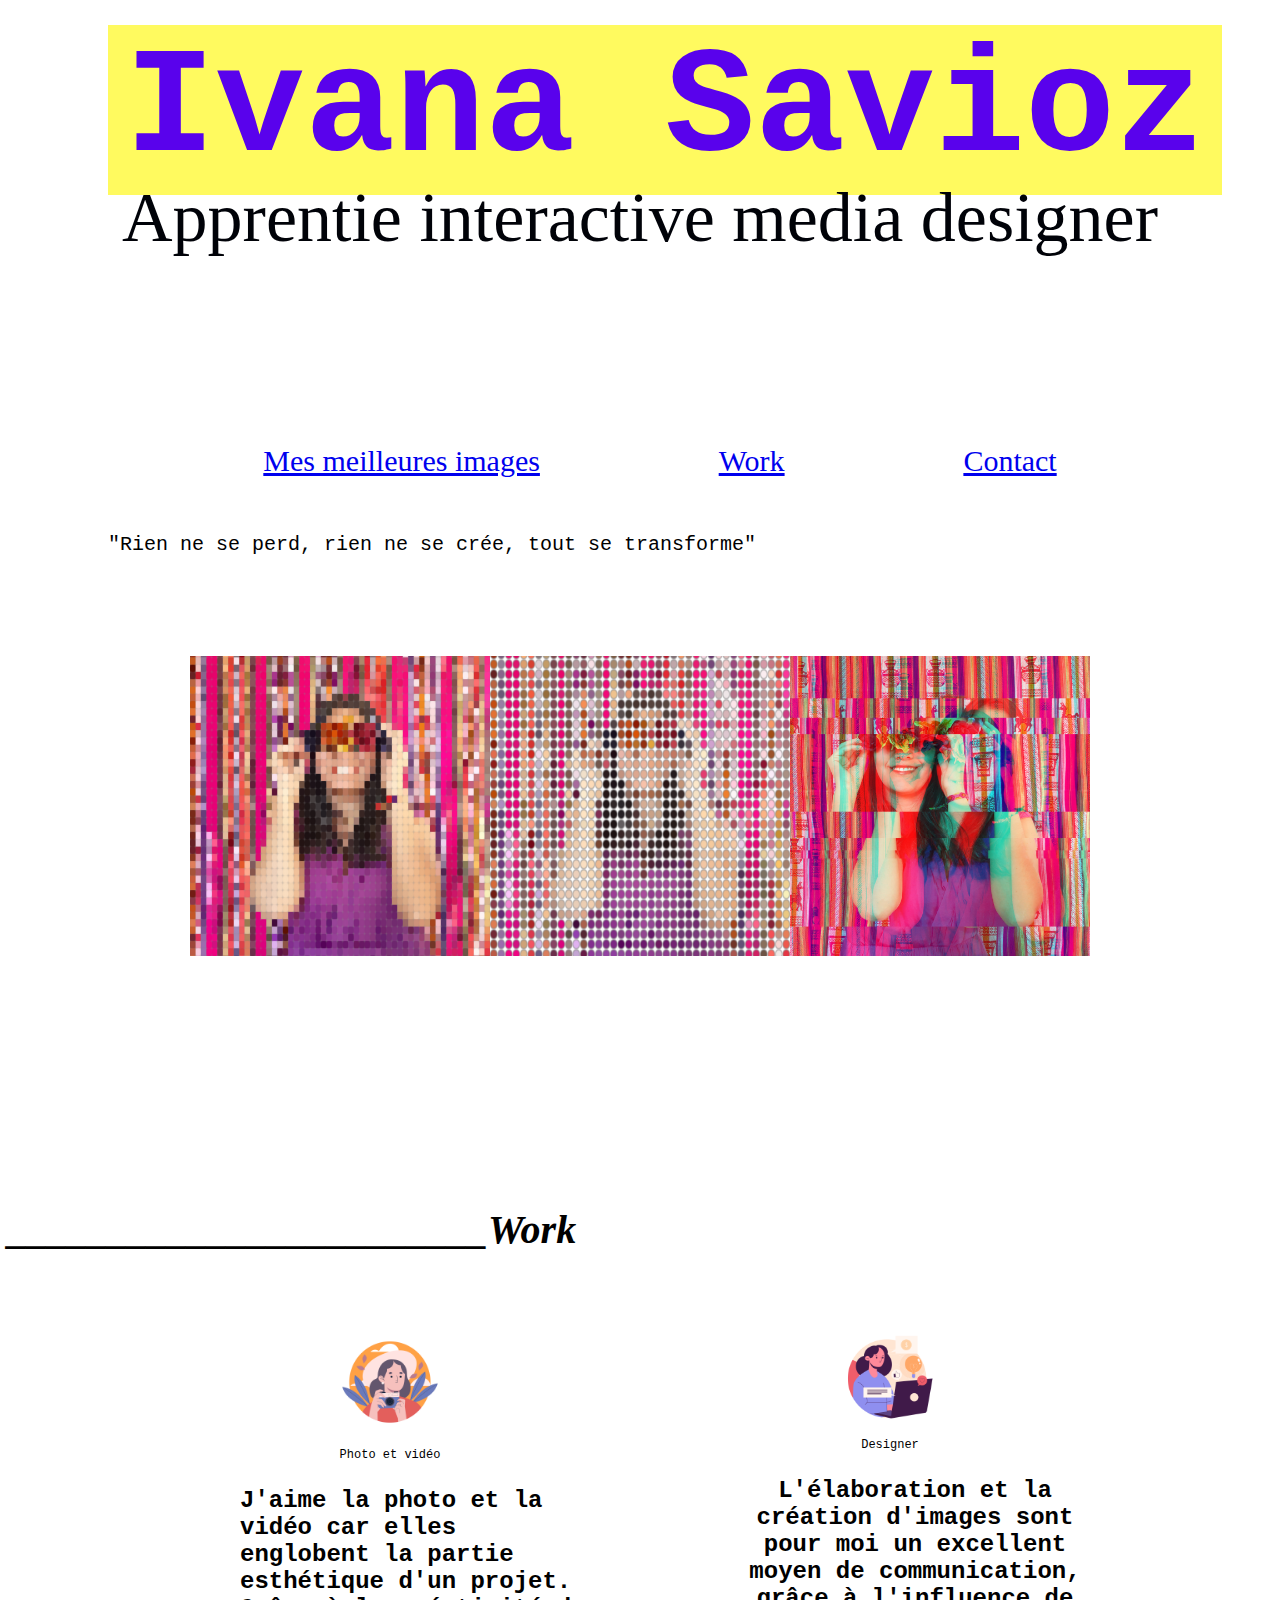
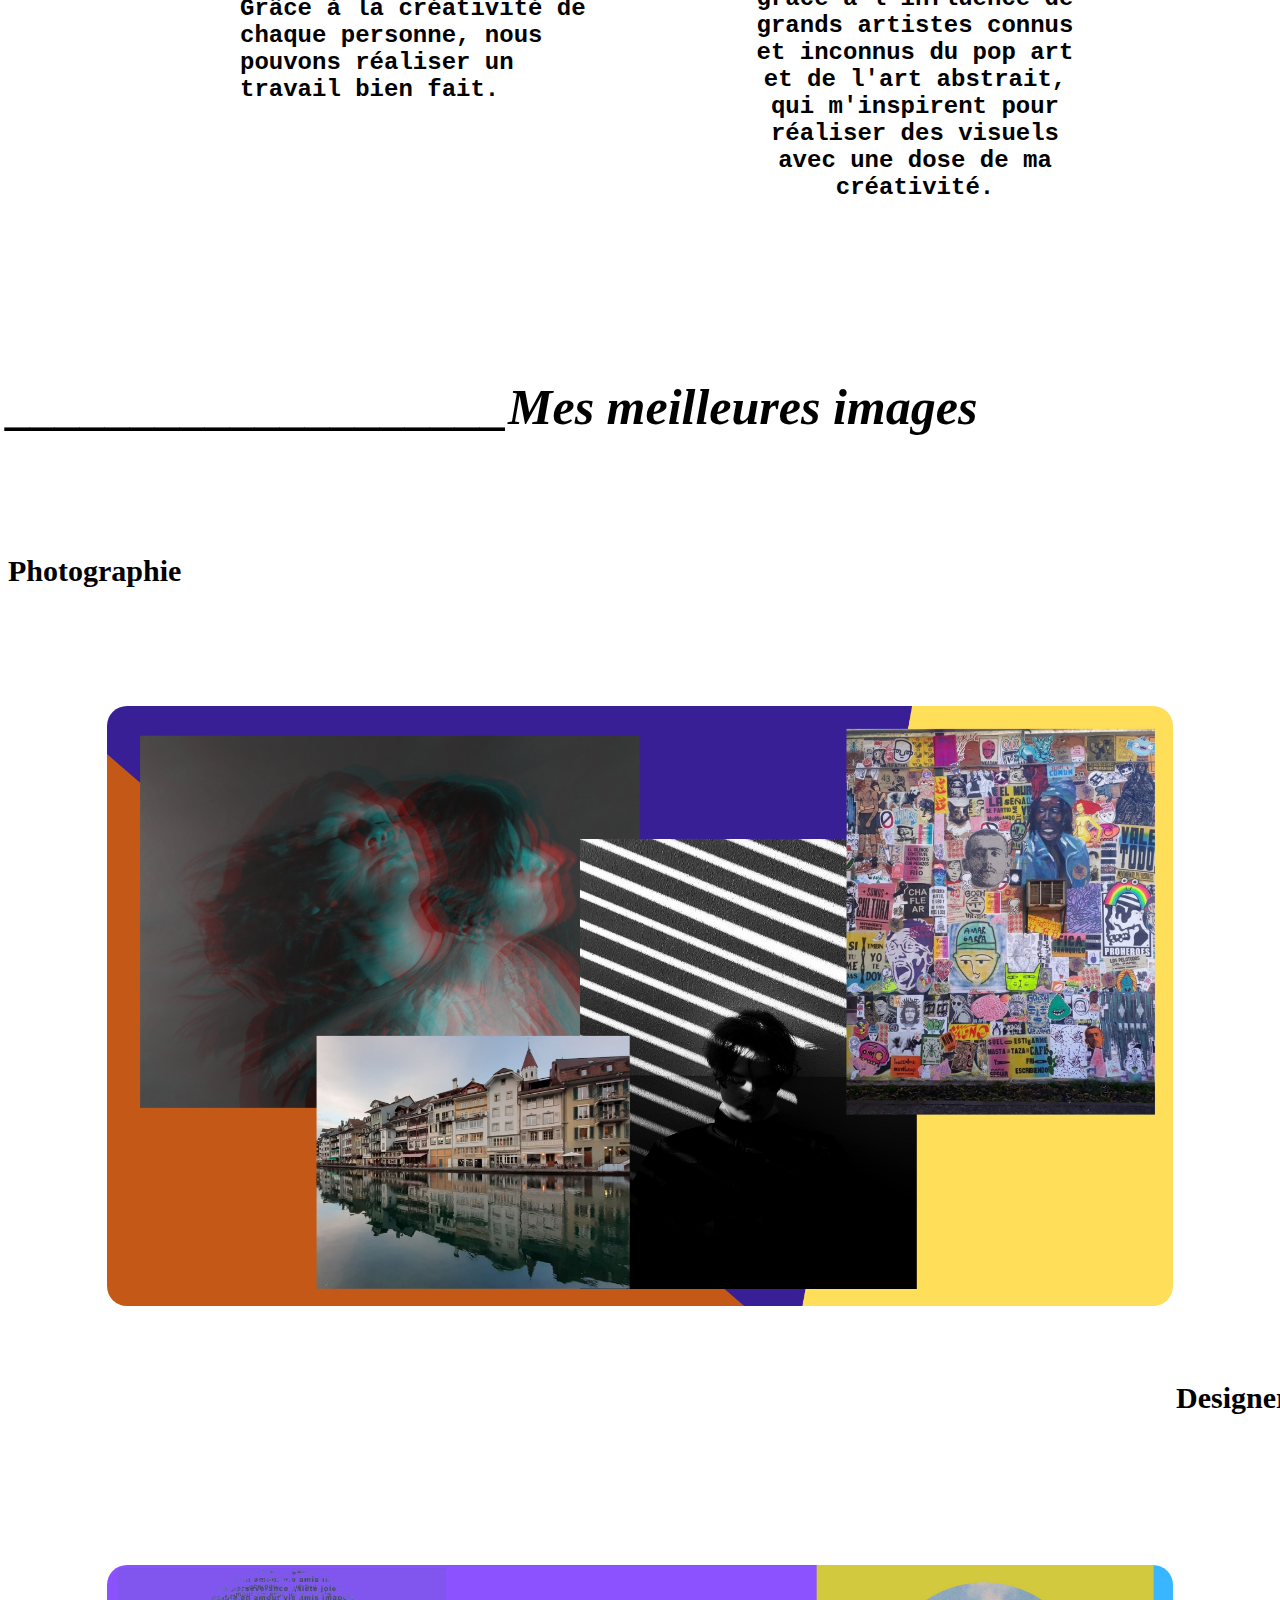
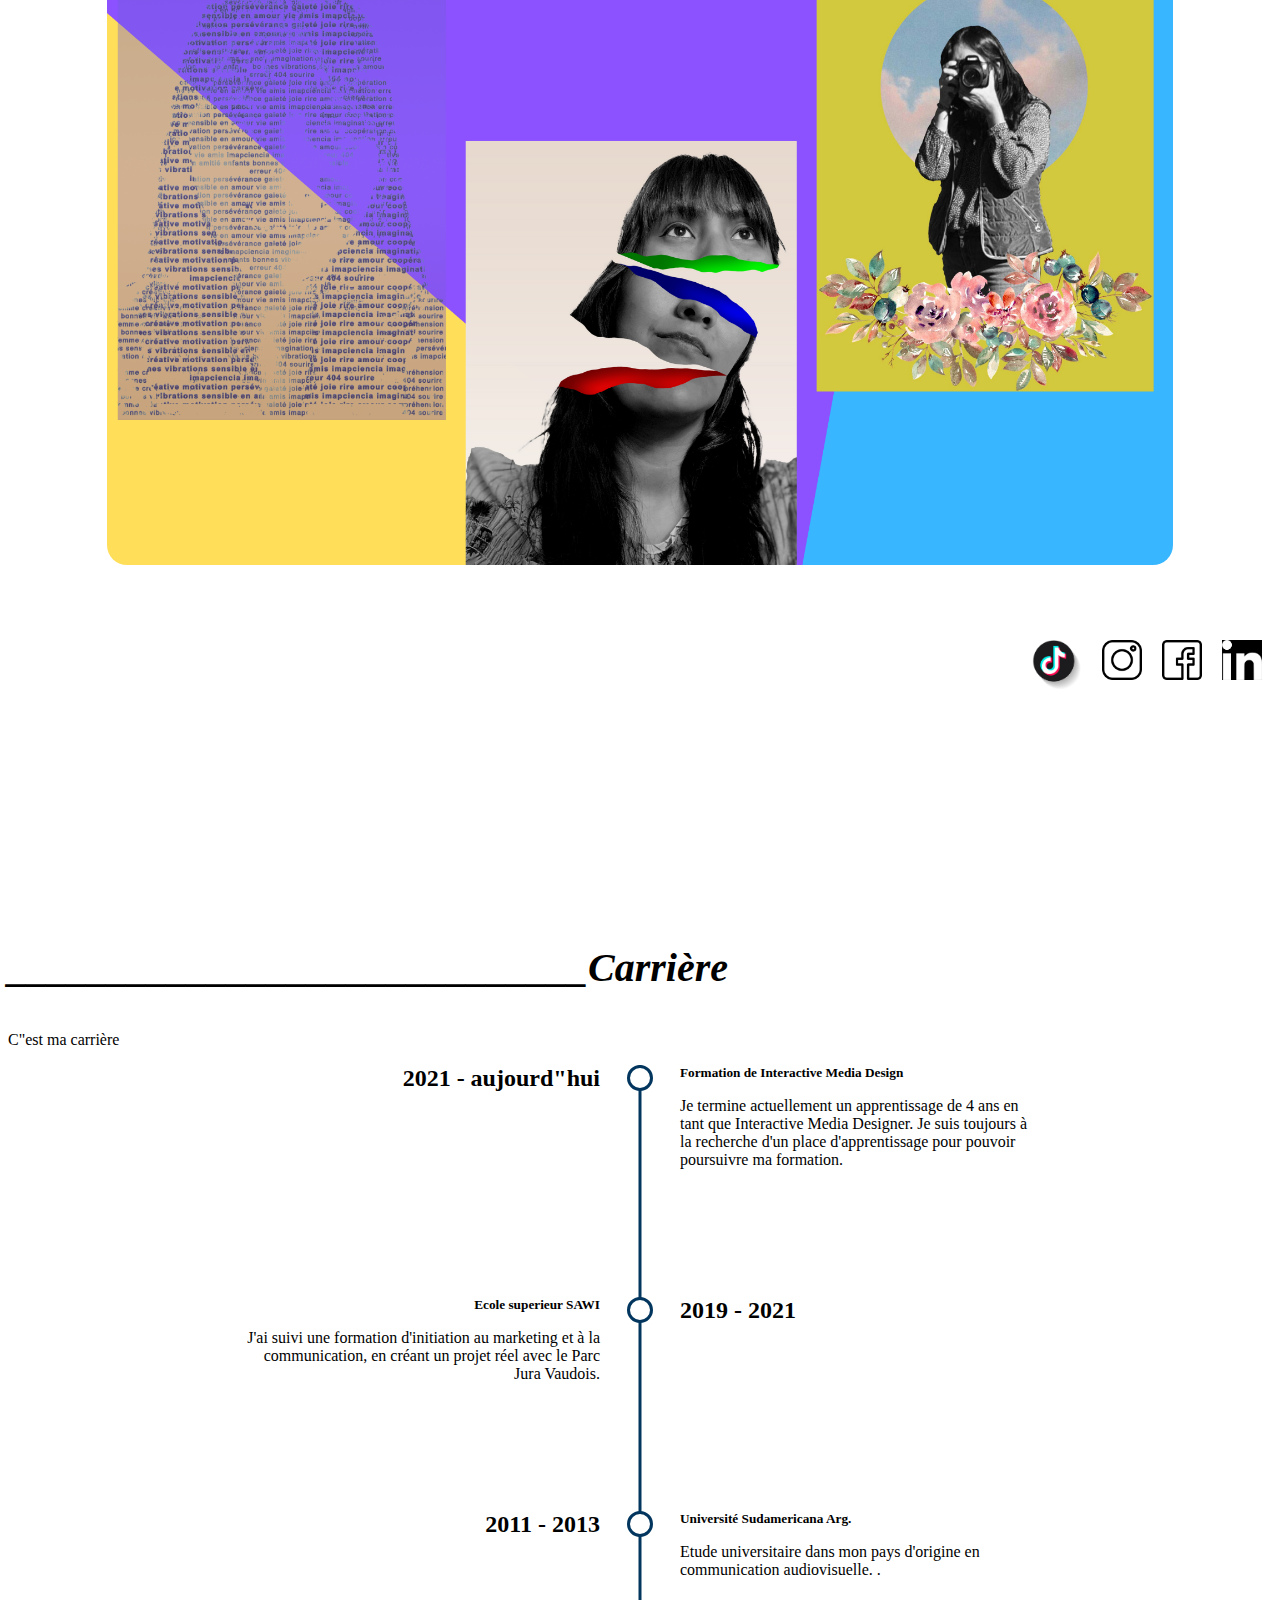
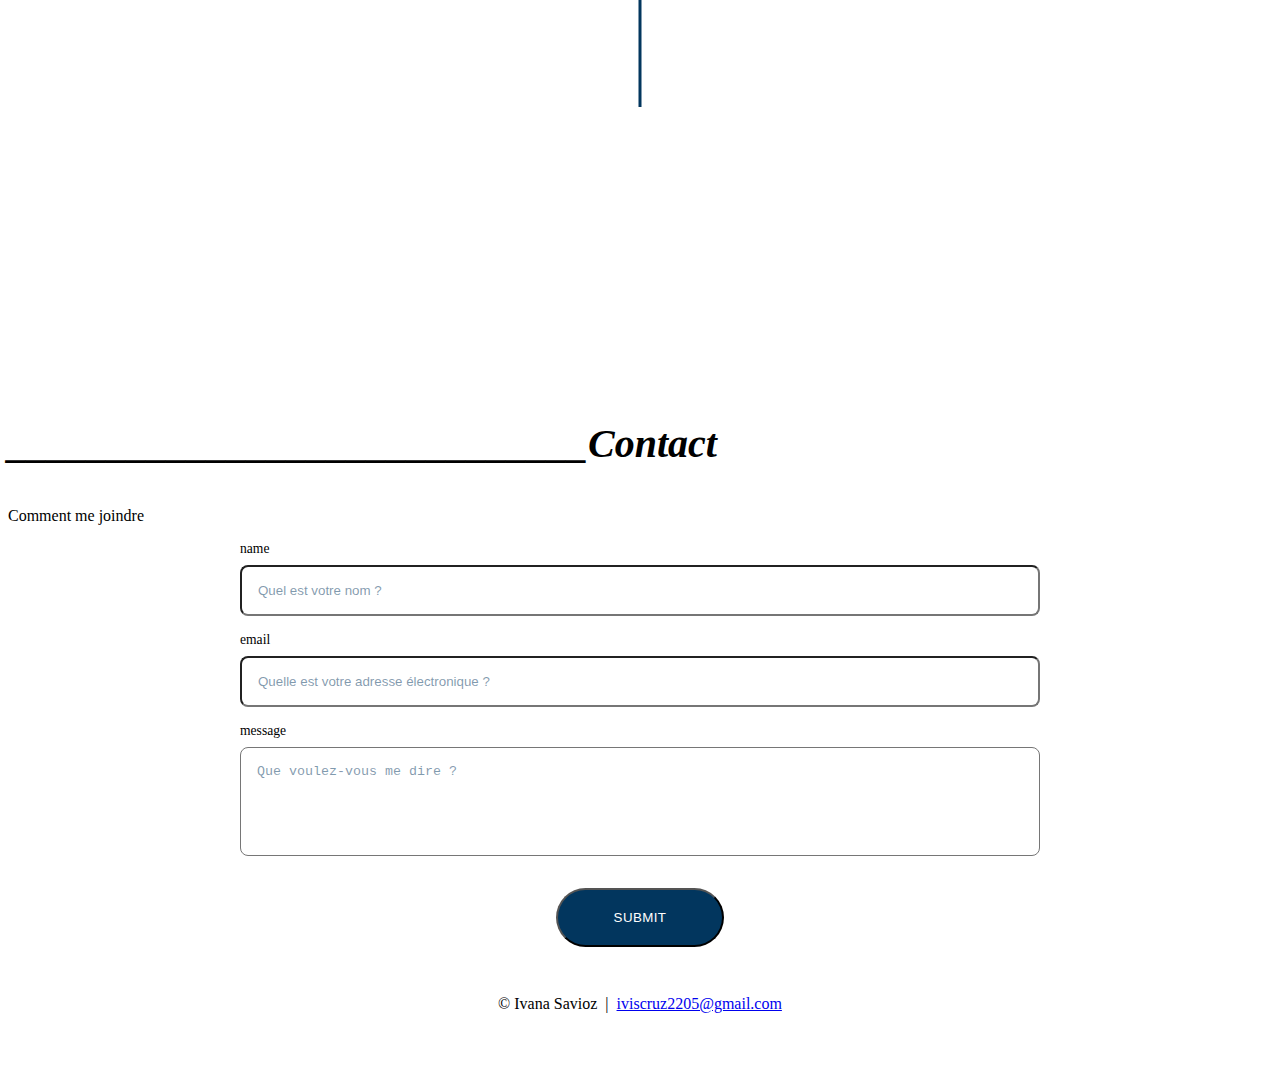
==== index.html @ 719e4dca "Modifications de ma page" ====
<!doctype html>
<html lang="fr">
  <!-- Zone de tête du document - visible uniquement par les navigateurs et les moteurs de recherche. Elle contient les métadonnées -->
  <head>
    <!-- Méta paramètres -->
    <meta charset="utf-8">
    <meta name="language" content="fr">
    <meta name="viewport" content="width=device-width, initial-scale=1.0">
    <!-- Meta détails -->
    <title>Ivana Savioz</title>
    <meta name="description" content="Portfolio Ivana Savioz">
    <!-- Fichiers CSS -->
    <link rel="stylesheet" type="text/css" href="css/style.css">
  </head>
  <!-- Zone du body du document - visible par les utilisateurs, elle contient tout ce qui est affiché sur votre page web -->
   
  
<body>
  <header>
   <div class="about_text">
     <h1 class="hola">Ivana Savioz</h1>
     <h2 class="name">Apprentie interactive media designer</h2>
   </div>

   <nav>
    <ul>
      <li><a class="Aproposde" href="#best_image">Mes meilleures images</a></li>
      <li><a class="work" href="#work">Work</a></li>
      <li><a class="contact" href="#contact">Contact</a></li>
    </ul>
      <p class="phrase">"Rien ne se perd, rien ne se crée, tout se transforme"</p>
    </nav>
    <!-- Zone d'en-tête pour la navigation, le logo, etc. -->
  </header>

  <main>
    <div class="about_image">
      <img src="img/pixel.png" alt="Ivana Savioz" height="300">
      <img src="img/puntos.png" alt="Ivana Savioz" height="300">
      <img src="img/tv.png" alt="Ivana Savioz" height="300">
    </div>
    <section id="work">
    <div class="mywork">
      <h3>________________________Work</h3>
    </div>

    <div class="Work_group">
      <div class="work_text">
      <img src="img/touristique.png" alt="Ivana Savioz" height="100">
      <p>Photo et vidéo</p>
      <h1 class="description">J'aime la photo et la vidéo car elles englobent
        la partie esthétique d'un projet. Grâce à la créativité de chaque
        personne, nous pouvons réaliser un travail bien fait.
      </h1>
    </div>

    <div class="work_text">
    <img src="img/surveillance.png" alt="Ivana Savioz" height="90">
    <p>Designer</p>
    <h1 class="des2">L'élaboration et la création d'images sont pour moi un excellent moyen de communication,
      grâce à l'influence de grands artistes connus et inconnus
      du pop art et de l'art abstrait, qui m'inspirent pour
      réaliser des visuels avec une dose de ma créativité.
    </h1>
  </div>
  </div>

    </section>
     <section id="best_image">
      <h3 class="work_label">____________________Mes meilleures images</h3>
      <h4 >Photographie</h4>

       <div class="pho">
        <img class="rounded" src="img/phph.png" alt="Ivana Savioz" height="600">
      </div>
    <h5 class="des">Designer</h5>
     <div class="pho">
    <img  class="rounded" src="img/mydesign.png" alt="Ivana Savioz" height="600">
     </div>
      </section>
      <!-- Zone principale pour toutes les sections -->
      <section id="about">
        <div class="about_content">
          <div class="about_social">
            <a href="https://www.tiktok.com/@madame.apprentie">
              <img src="img/logo_tiktok.png" alt="tiktok"  height="50">
            </a>
            <a href="https://www.instagram.com/madame.apprentie">
              <img src="img/insta.png" alt="instagram" height="40">
            </a>
            <a href="https://www.facebook.com/ivana.cruz.182/">
              <img src="img/faceboock.png" height="40" alt="face">
            </a>
            <a href="https://www.linkedin.com/in/ivana-cruz-savioz/">
              <img src="img/tiktok_logo.png" height="40" alt="face">
            </a>
          </div>
        </div>
      </section>

<section id="career">
        <div class="section_title">
          <h3>_____________________________Carrière</h3>
          <p class="section_subtitle">C"est ma carrière</p>
        </div>
        <div class="career_group">
          <div class="career_item">
            <span class="career_date">2021 - aujourd"hui</span>
            <div class="career_timeline"></div>
            <div class="career_text">
              <h5>Formation de Interactive Media Design</h5>
              <p>Je termine actuellement un apprentissage de 4 ans en tant que Interactive Media Designer. Je suis toujours à la recherche d'un place d'apprentissage pour pouvoir poursuivre ma formation.</p>
            </div>
          </div>
          <div class="career_item">
            <span class="career_date">2019 - 2021</span>
            <div class="career_timeline"></div>
            <div class="career_text">
              <h5>Ecole superieur SAWI</h5>
              <p> J'ai suivi une formation d'initiation au marketing et à la communication,
                en créant un projet réel avec le Parc Jura Vaudois.</p>
            </div>
          </div>
          <div class="career_item">
            <span class="career_date">2011 - 2013</span>
            <div class="career_timeline"></div>
            <div class="career_text">
              <h5>Université Sudamericana Arg.</h5>
              <p> Etude universitaire dans mon pays d'origine
                en communication audiovisuelle. .</p>
            </div>
          </div>
        </div>
      </section>

    <section id="contact">
        <div class="block_with_background">
          <div class="section_title">
            <h3>_____________________________Contact</h3>
            <p class="section_subtitle">Comment me joindre</p>
          </div>
          <form class="form" action="monscript.php" role="form" method="post">
            <label for="name">name</label>
            <input type="text" class="form_input" id="name" name="name" placeholder="Quel est votre nom ?" required>

            <label for="email">email</label>
            <input type="email" class="form_input" id="email" name="_replyto" placeholder="Quelle est votre adresse électronique ?" required>

            <label for="message">message</label>
            <textarea class="form_input" rows="5" id="message" name="message" placeholder="Que voulez-vous me dire ? " required></textarea>

            <input type="hidden" name="_subject" id="email-subject" value="Nouvelle demande via portfolio">
            <button class="form_submit" value="submit" type="submit">Submit</button>
          </form>
        </div>
      </section>

      </main>
    <footer>
      &copy; Ivana Savioz &nbsp;|&nbsp; <a href="iviscruz2205@gmail.com">iviscruz2205@gmail.com</a>
    </footer>
      <!-- Zone de pied de page pour le plan du site, l'adresse postale, etc. -->
  </body>
</html>
---- css/style.css ----
body {
  background-color: #ffffff;
}

h1{
  margin: 25px 50px 75px 100px;
}

.hola{
  font-family: monospace;
  text-align: center;
  background-color: #fffa5f;
  color:rgb(89, 2, 236);
  font-weight: bold;
  font-size: 150px;
  margin-bottom: 0;
}

.name{
  color:#000208;
  font-weight: lighter;
  text-align: center;
  font-size: 70px;
  margin-bottom: 172px;
  margin-top: -17px
}

h3{
  display: flex;
  font-style: oblique;
  font-size: 40px;
  margin-top: 250px;
}

h4{
 display:flex;
 font-size: 30px;
 margin-top: 95px;
 margin-block: 118px;
}

ul{
  display: flex;
  justify-content: center;
  margin: 40px;
  gap: 150px;
  font-size: larger;
  font-size: 30px;
  color: #000208;

}

.phrase{
  display: flex;
  color: #000000;
  font-family: 'Merriweather', serif;
  font-family: 'Raleway', sans-serif;
  font-family: 'Source Code Pro', monospace;
  font-size:20px;
  margin: 40px 100px 320px;
  margin-bottom: 100px;
}

.mot {
  color: rgb(89, 2, 236);
  font-weight:lighter;
  font-size: 70px;
}
 
li {
  display:  flex;
  border: 0.0rem solid beige;
  padding: 0.9rem;
  flex-direction: row-reverse;
  align-items: row-reverse;
}

.about_image{
  display: flex;
  justify-content: center;
  margin: 50px 100px 75px 100px;
  margin-top: 04px;
}

.about_social{
  display: flex;
  justify-content: flex-end;
  margin:10px;
  gap: 10px;
  gap: 10px 20px; /* row-gap column gap */
  row-gap: 10px;
  column-gap: 20px;
}

.Work_group{
  display:  flex;
  text-align:center;
  margin-top: 79px;
}

.Work_group{
  display: flex;
  justify-content: center;
  font-family: Anton-Regular;
  color: Black;
  font-weight: lighter;
  font-size: 12px;
  font-family: 'Merriweather', serif;
  font-family: 'Source Code Pro', monospace;
  margin-bottom: 200px;
}

.work_label{
  display: flex;
  display: contents;
  font-size: 50px;
  margin-bottom: -98px;
}

.description{
  text-align: left;
}

.pho{
  display:flex;
  font-size: 30px;
  display: flex;
  justify-content: center;
  margin: 50px 100px 75px 100px;
  border-radius: 20px;
}

.rounded{
  border-radius: 20px;
}

.des{
  display:flex;
  font-size: 30px;
  margin-inline: 1168px;
}

#contact {
 padding: 7vh 0 0;
}

.form {
  display: flex;
  flex-direction: column;
  max-width: 50rem;
  margin: 0 auto;
  padding: 0 7vw;
}

.form label {
  font-size: 0.85rem;
}

.form_input {
  padding: 1rem;
  margin: 0.5rem 0 1rem 0;
  border-radius: 0.5rem;
  resize: none;
}

.form_input::placeholder {
  color: rgba(2,54,94,0.5);
}

.form_submit {
  align-self: center;
  padding: 1.25rem 3.5rem;
  margin: 1rem 0;
  border-radius: 10rem;
  text-transform: uppercase;
  background: #02365E;
  color: white;
  letter-spacing: 0.025rem;
  cursor: pointer;
}

.work_text{
  width: 500px;
}

#work{
margin-bottom: -98px;
}
h5{
 margin-bottom: 150px;
}
.career_group {
  max-width : 50rem;
  margin: 0 auto;
}

.career_item {
  display:  flex;
  justify-content: center;
}

.career_timeline {
  flex-basis: 10%;
  position: relative;
  text-align: center;
}

.career_timeline:before {
  content: " ";
  display:  block;
  width: 1.25rem;
  height: 1.25rem;
  border: 3px solid #02365E;
  background: white;
  border-radius: 50%;
  margin: 0 auto;
}

.career_timeline:after {
  content: " ";
  position: absolute;
  display:  block;
  top: 0;
  left: 50%;
  transform: translateX(-50%);
  height: 100%;
  width: 3px;
  background: #02365E;
  z-index: -1;
}

.career_date {
  text-align: right;
  flex-basis: 45%;
  font-size: 1.5rem;
  font-weight: bold;
  letter-spacing: normal;
}

.career_text {
  flex-basis: 45%;
  padding-bottom: 7rem;
}

.career_text h5 {
  margin: 0;
}

.career_item:nth-child(even) {
  flex-direction: row-reverse;
  text-align: right;
}

.career_item:nth-child(even) .career_date{
  text-align: left;
}

.career_item:last-child .career_timeline:last-child {
  display: none;
}

footer {
  padding: 2em 0;
  text-align: center;
}
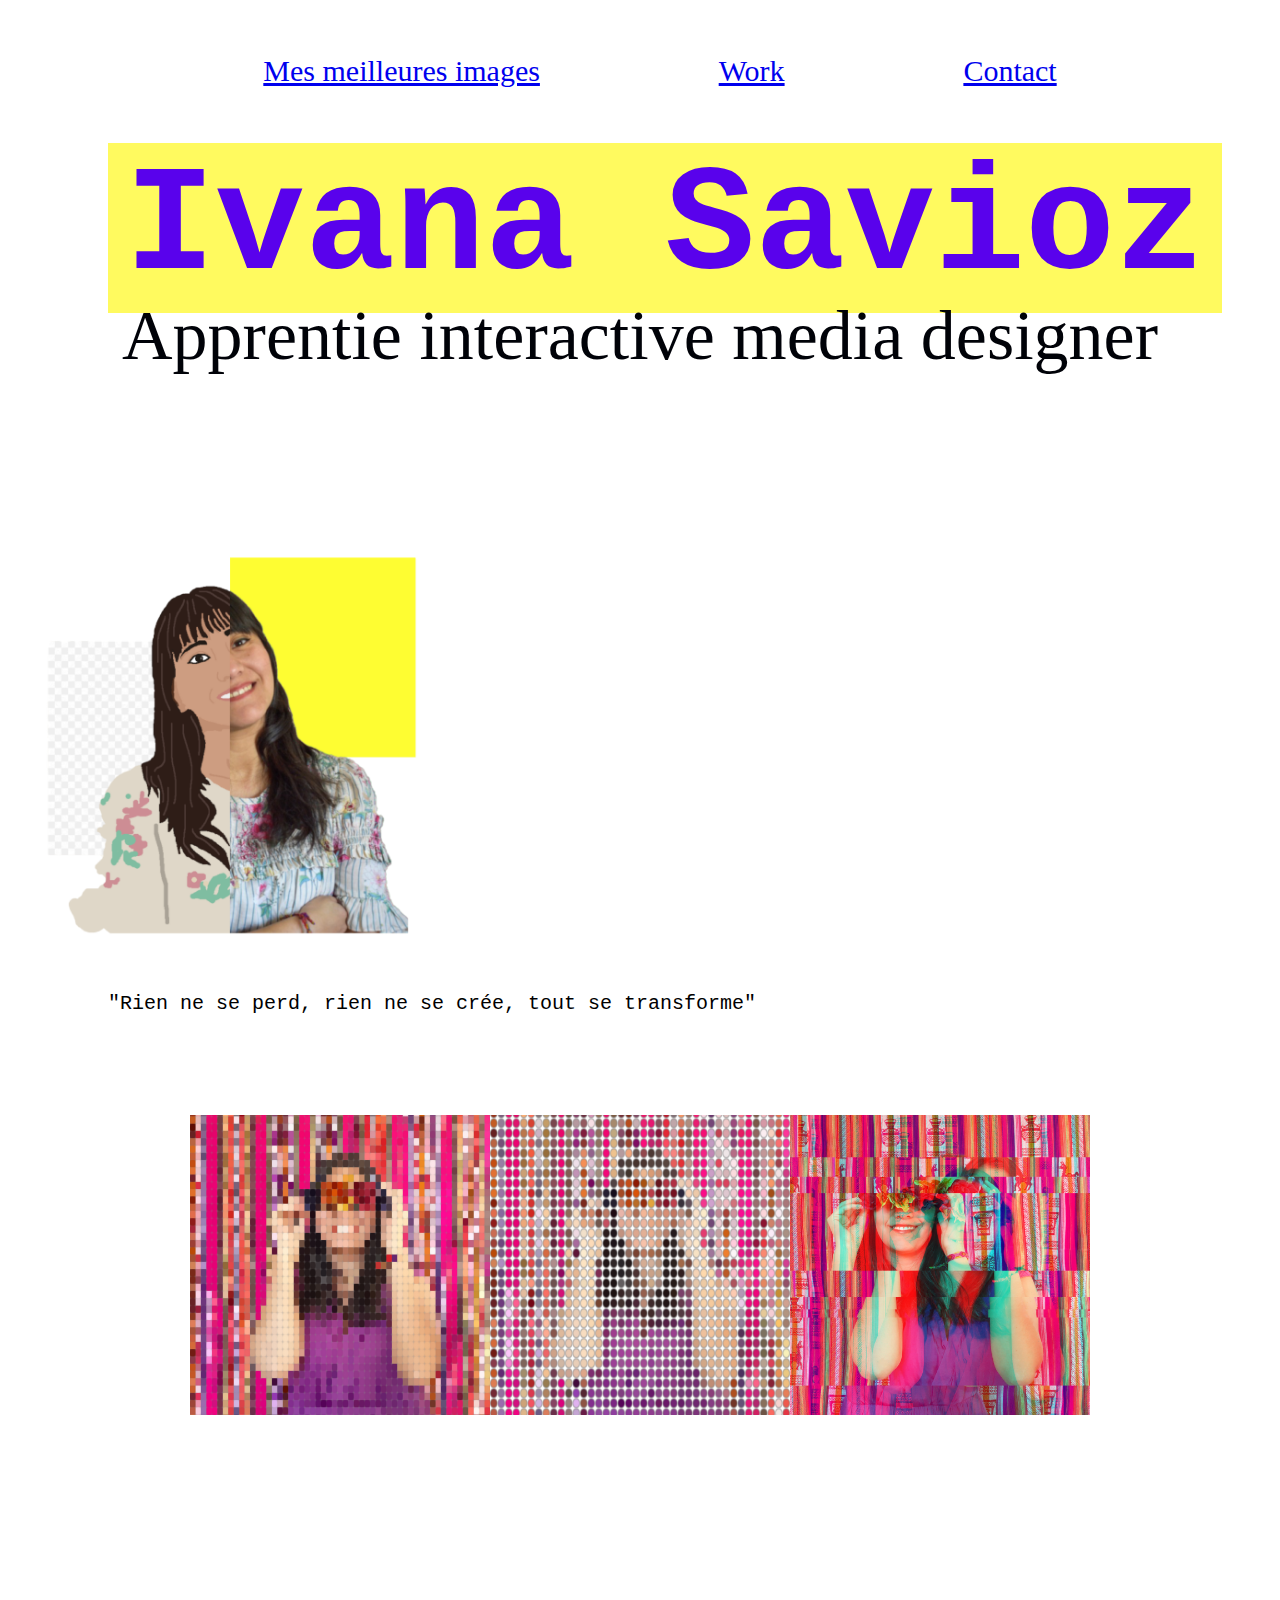
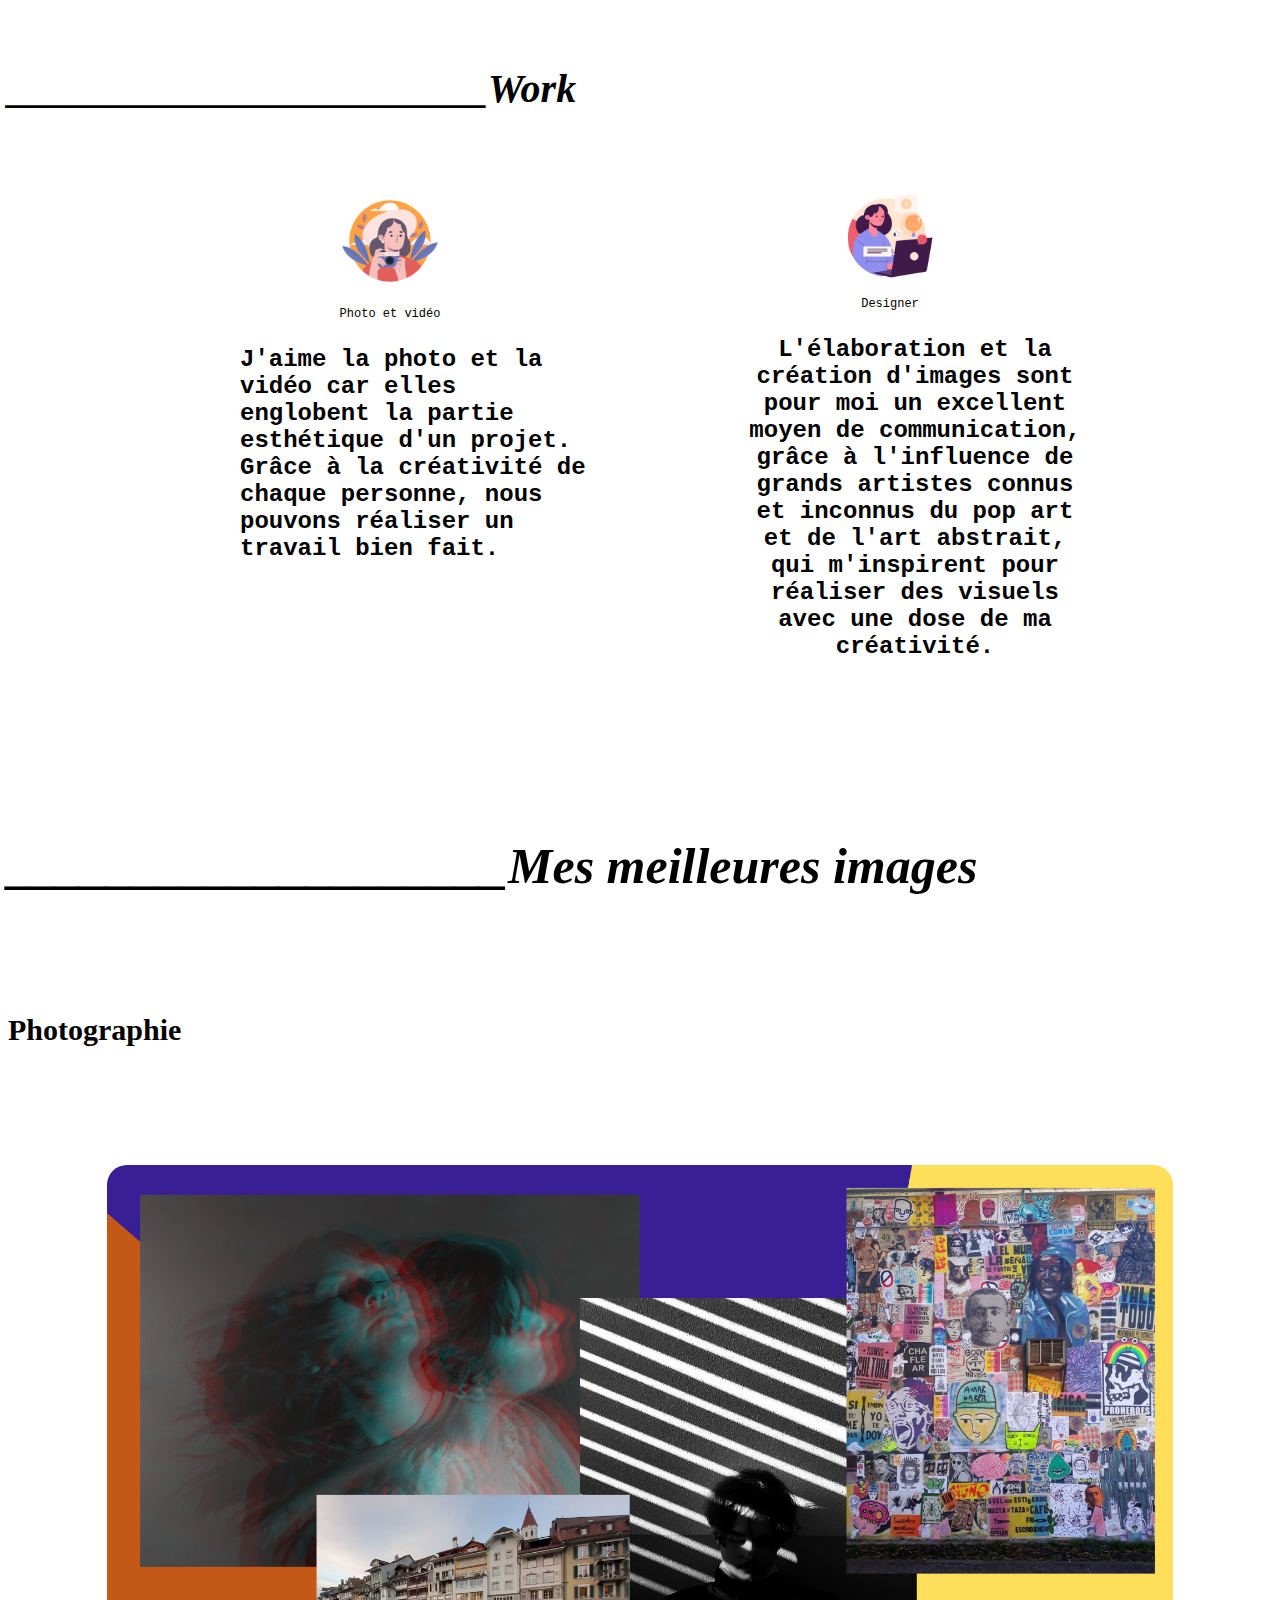
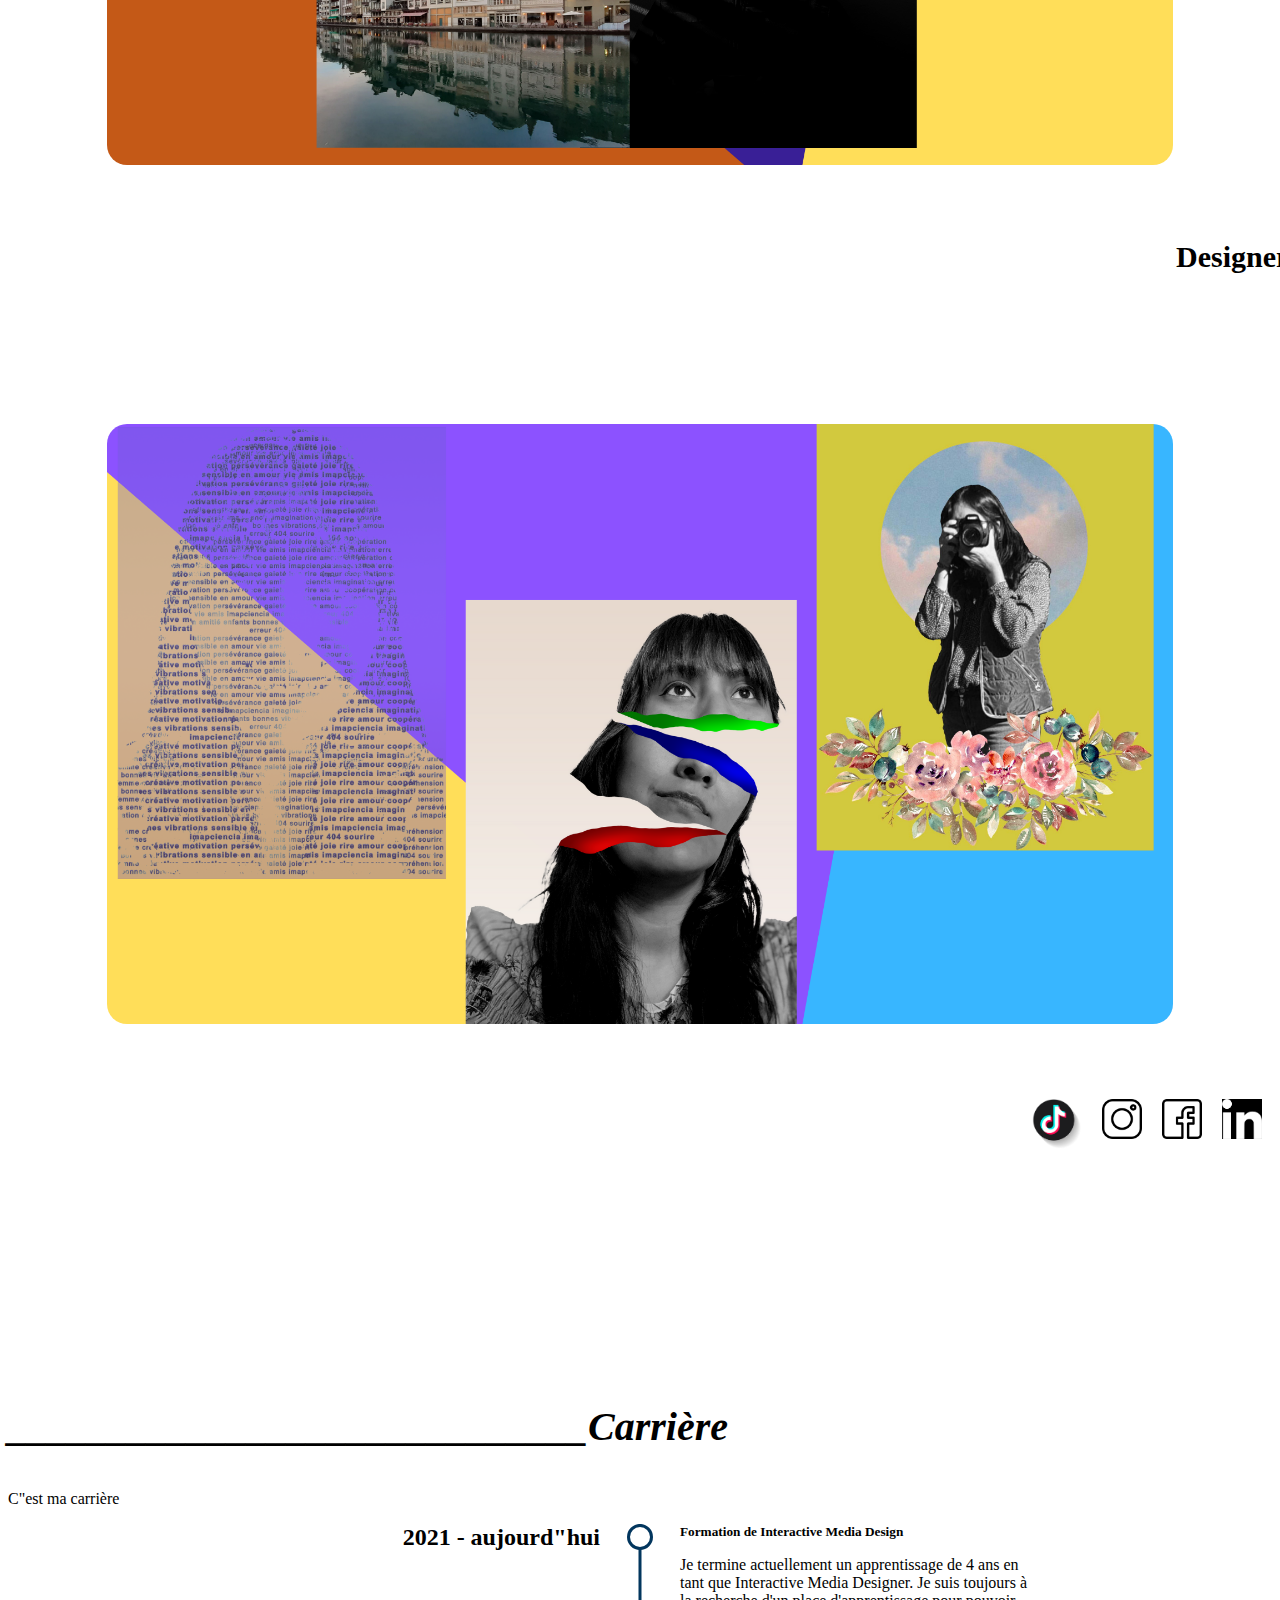
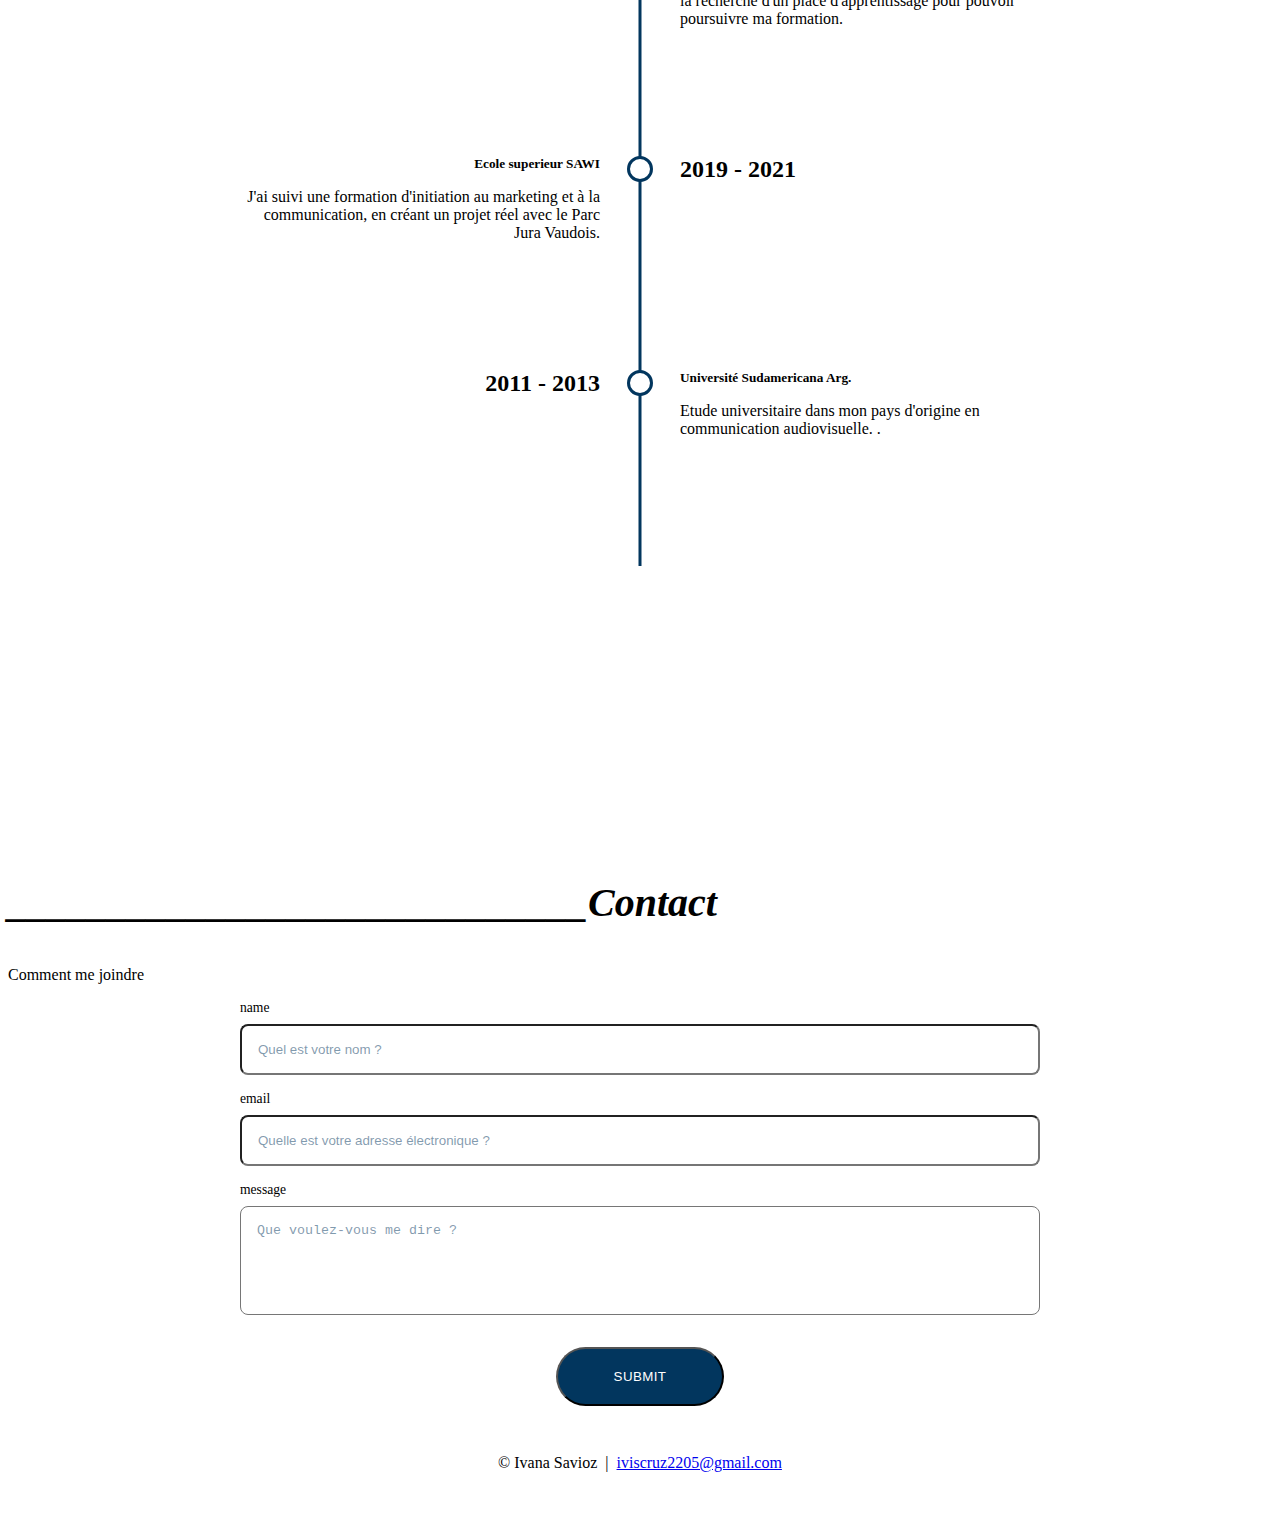
==== commit 3987e964: "Ajout ph" ====
--- a/index.html
+++ b/index.html
@@ -16,22 +16,25 @@
    
   
 <body>
-  <header>
-   <div class="about_text">
-     <h1 class="hola">Ivana Savioz</h1>
-     <h2 class="name">Apprentie interactive media designer</h2>
-   </div>
-
-   <nav>
+ <header>
+  <nav>
     <ul>
       <li><a class="Aproposde" href="#best_image">Mes meilleures images</a></li>
       <li><a class="work" href="#work">Work</a></li>
       <li><a class="contact" href="#contact">Contact</a></li>
     </ul>
+  </nav>
+
+   <div class="about_text">
+     <h1 class="titre">Ivana Savioz</h1>
+     <h2 class="soustitre">Apprentie interactive media designer</h2>
+     <img src="img/ivanaweb.webp" alt="personne" height="400">
+   </div>
+   <nav>
       <p class="phrase">"Rien ne se perd, rien ne se crée, tout se transforme"</p>
-    </nav>
+   </nav>
     <!-- Zone d'en-tête pour la navigation, le logo, etc. -->
-  </header>
+ </header>
 
   <main>
     <div class="about_image">
--- a/css/style.css
+++ b/css/style.css
@@ -6,7 +6,7 @@
   margin: 25px 50px 75px 100px;
 }
 
-.hola{
+.titre{
   font-family: monospace;
   text-align: center;
   background-color: #fffa5f;
@@ -16,7 +16,7 @@
   margin-bottom: 0;
 }
 
-.name{
+.soustitre{
   color:#000208;
   font-weight: lighter;
   text-align: center;
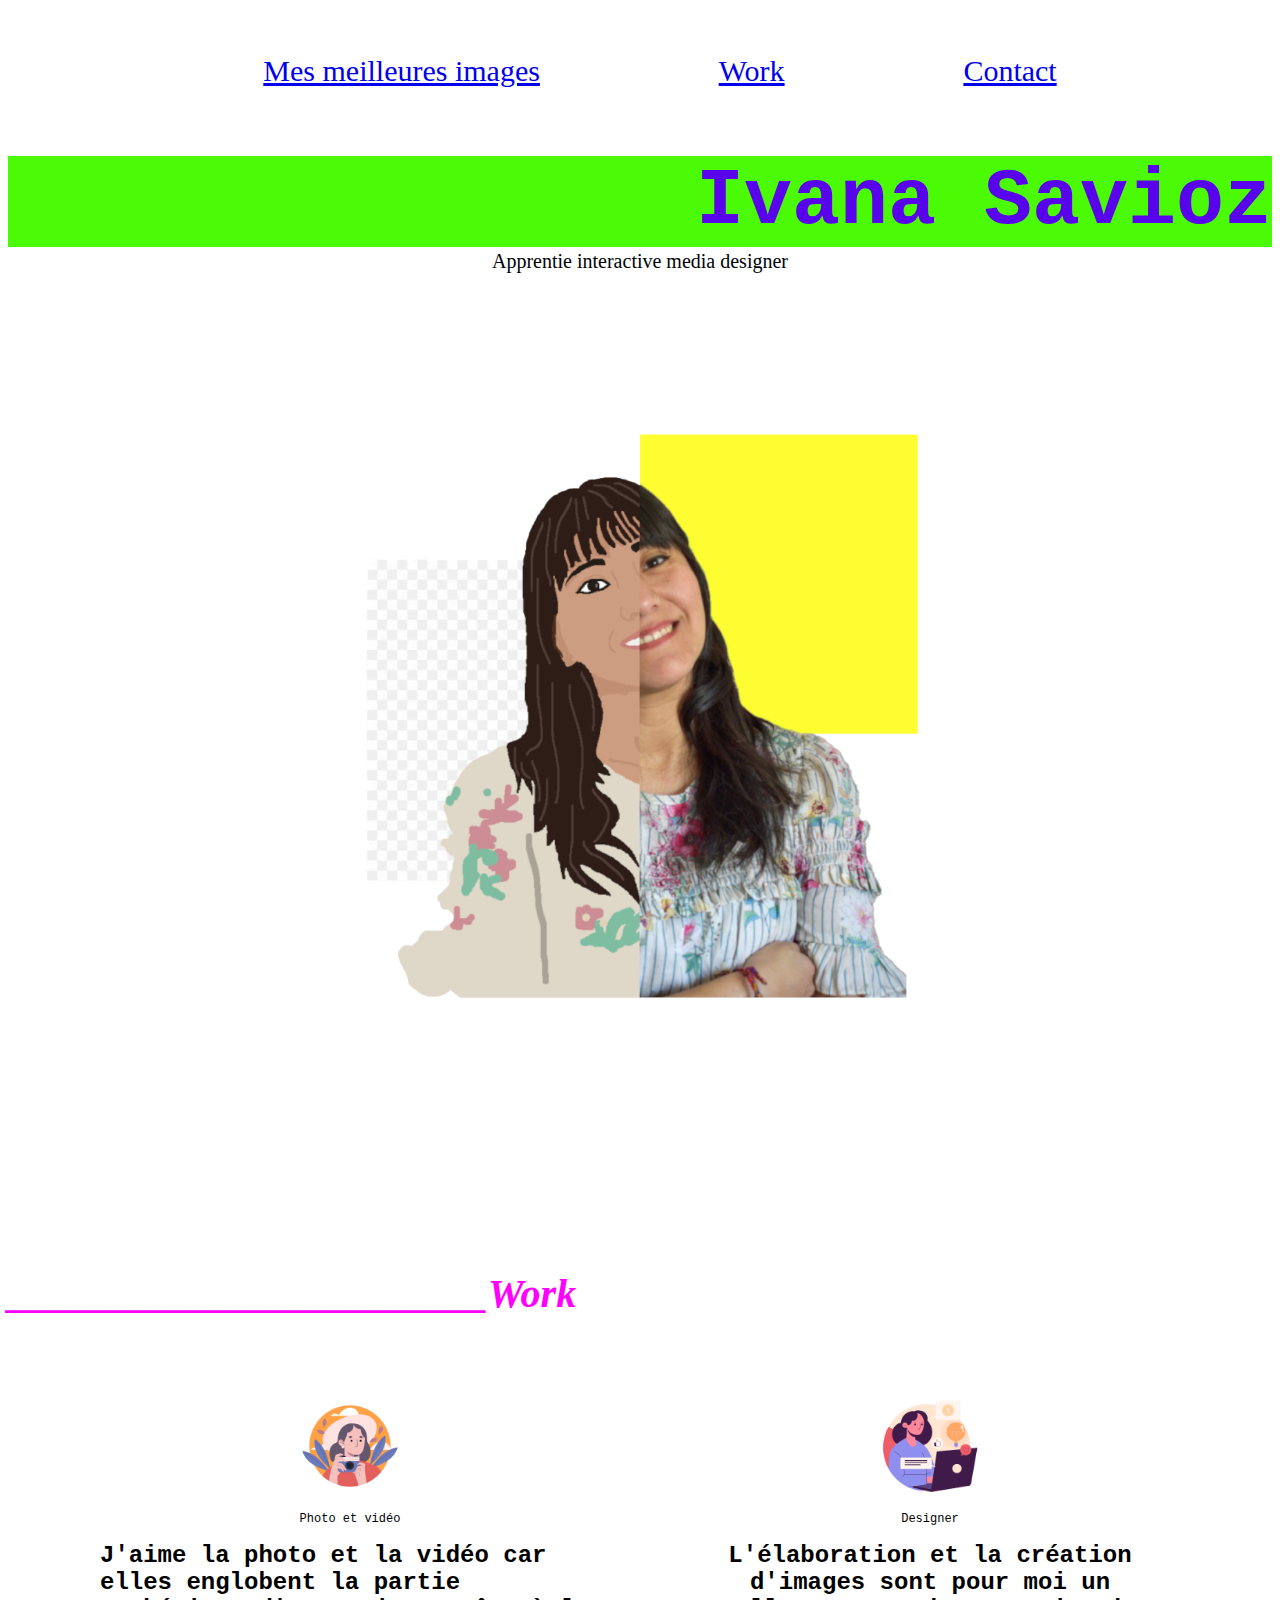
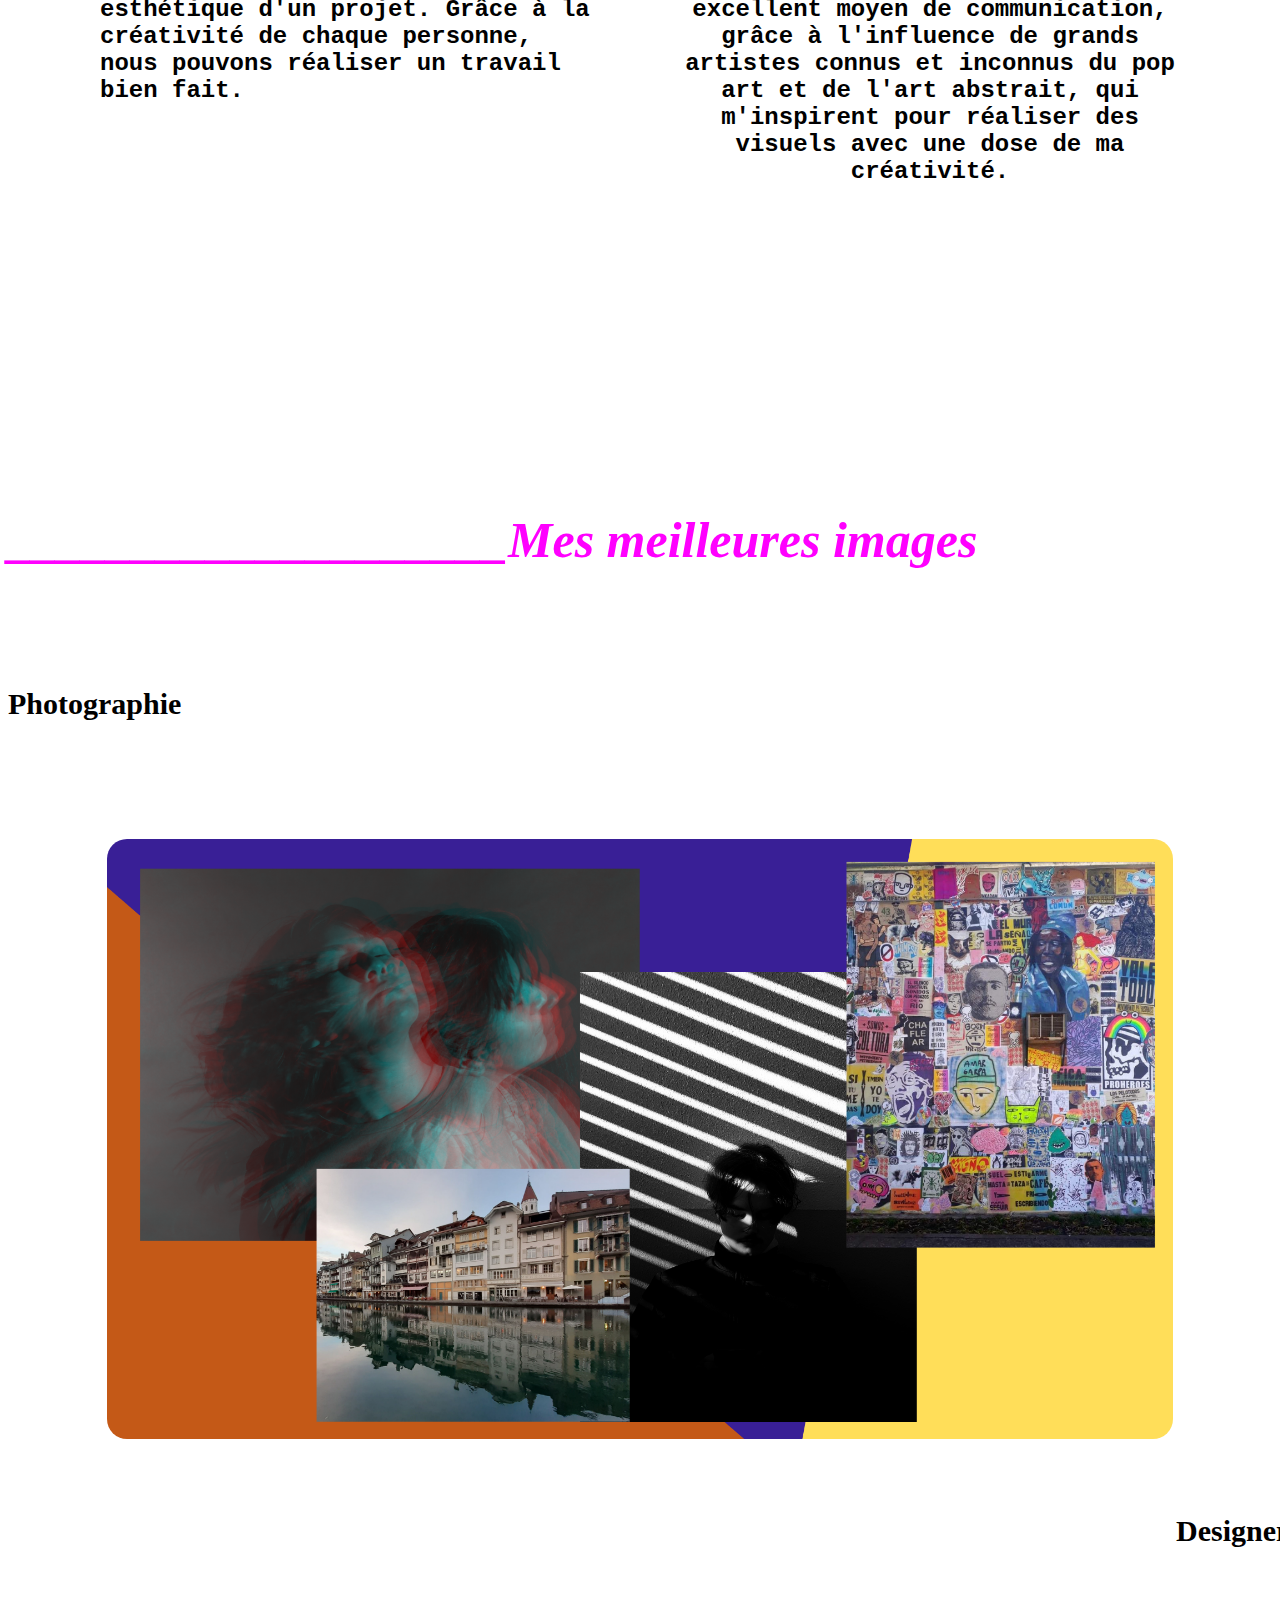
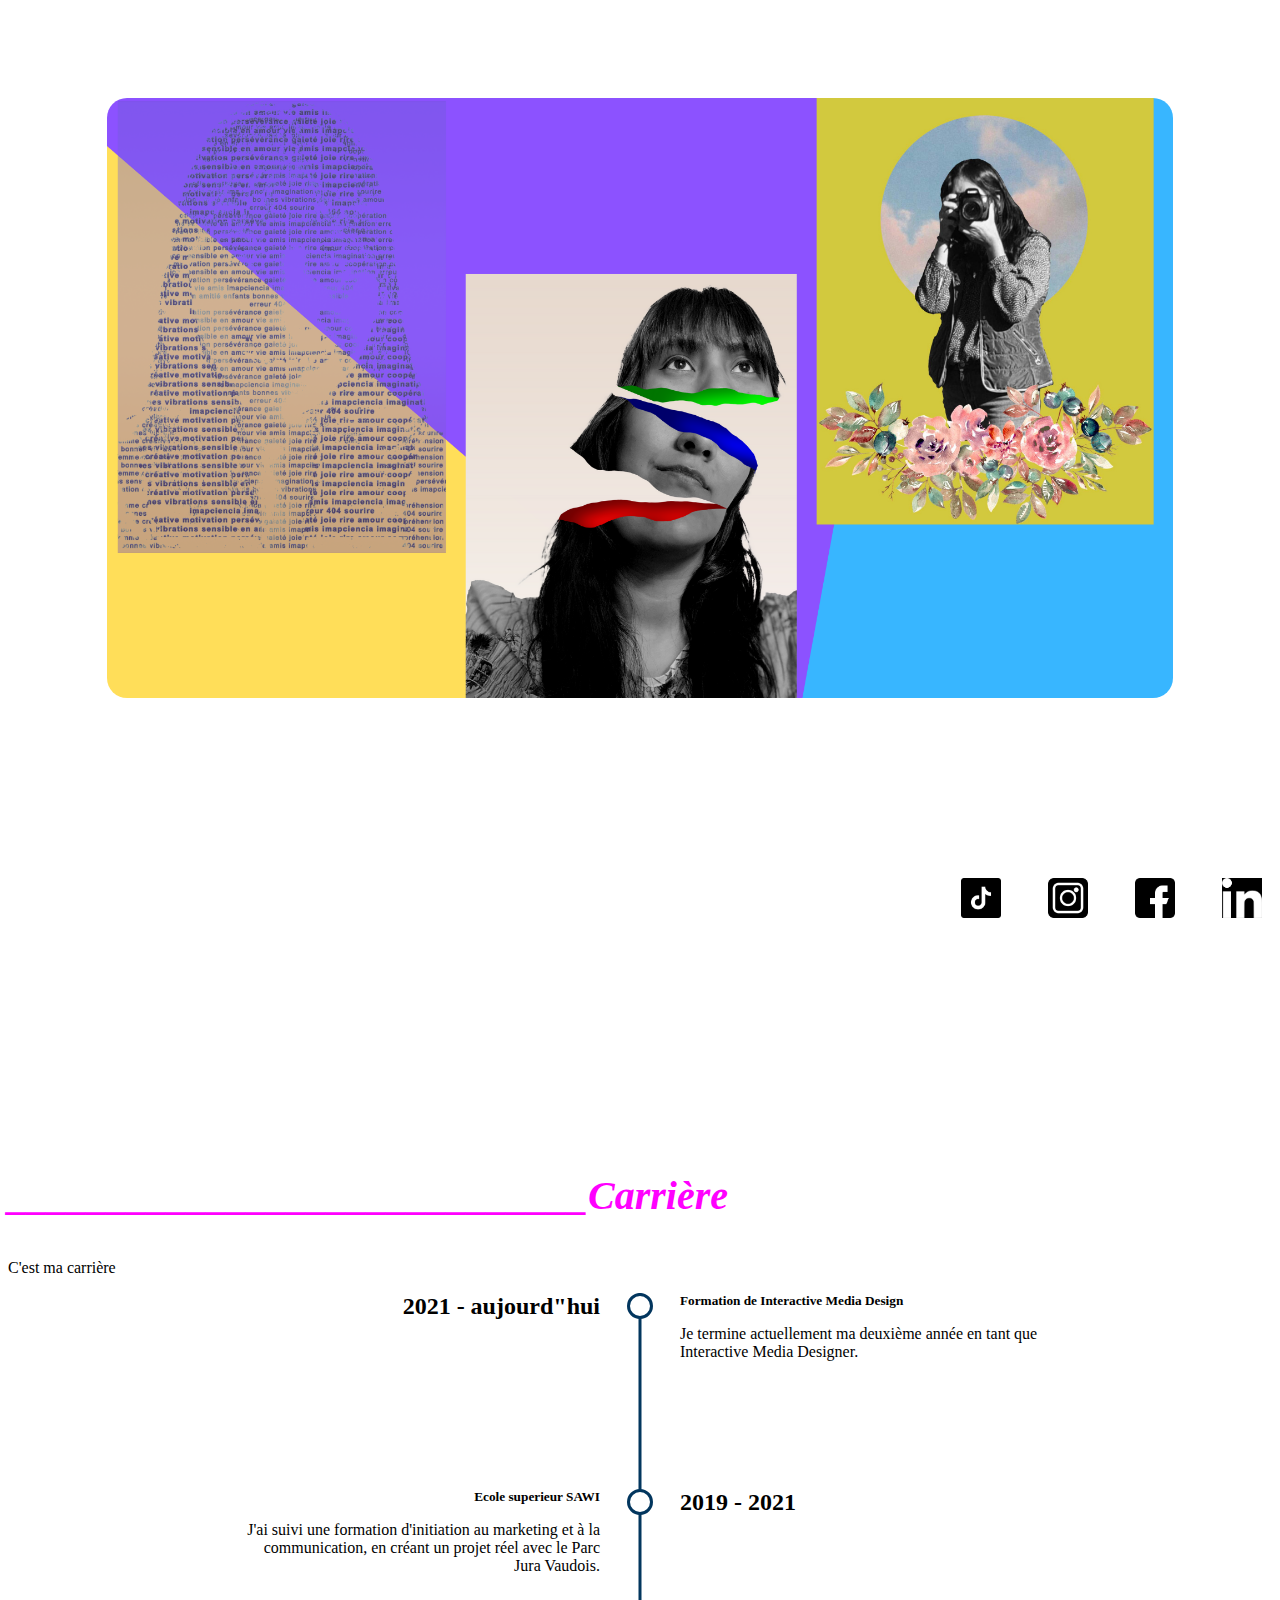
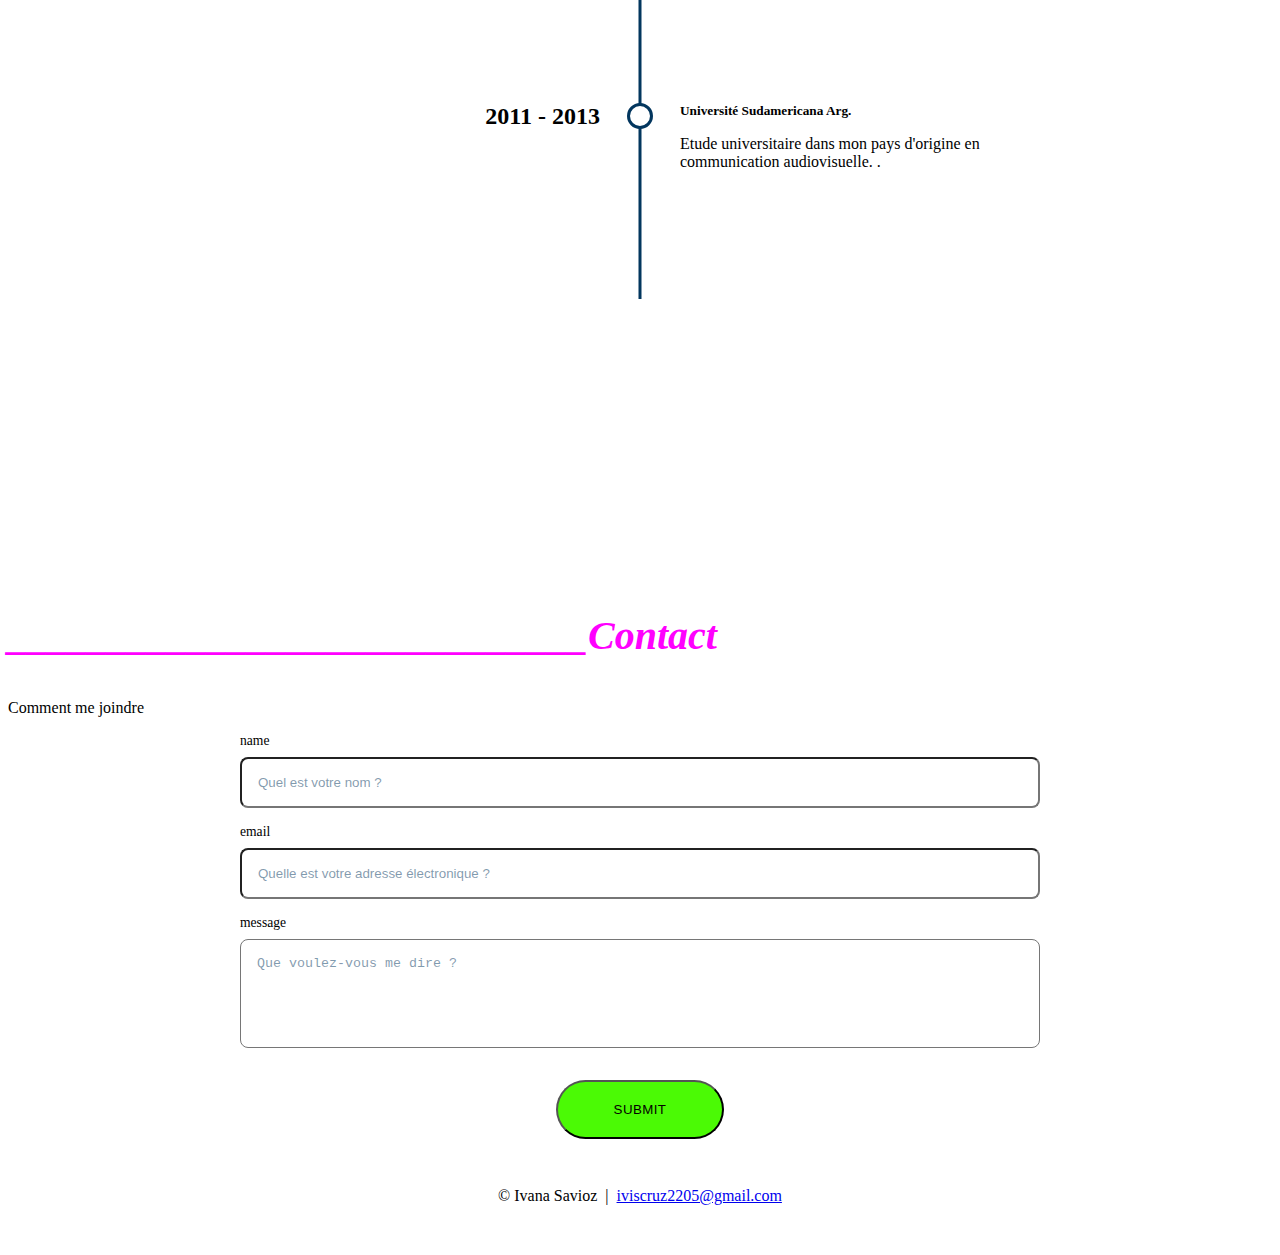
==== commit bcea24bc: "CONVERTIR IMG" ====
--- a/index.html
+++ b/index.html
@@ -17,39 +17,31 @@
   
 <body>
  <header>
-  <nav>
+  <nav>    <!-- Zone d'en-tête pour la navigation, le logo, etc. -->
     <ul>
       <li><a class="Aproposde" href="#best_image">Mes meilleures images</a></li>
       <li><a class="work" href="#work">Work</a></li>
       <li><a class="contact" href="#contact">Contact</a></li>
     </ul>
   </nav>
+</header>
 
-   <div class="about_text">
+  <div class="about_text">
      <h1 class="titre">Ivana Savioz</h1>
-     <h2 class="soustitre">Apprentie interactive media designer</h2>
-     <img src="img/ivanaweb.webp" alt="personne" height="400">
-   </div>
-   <nav>
-      <p class="phrase">"Rien ne se perd, rien ne se crée, tout se transforme"</p>
-   </nav>
-    <!-- Zone d'en-tête pour la navigation, le logo, etc. -->
- </header>
+     <h2 class="soustitre">Apprentie interactive media designer </h2>
+  </div>
 
   <main>
     <div class="about_image">
-      <img src="img/pixel.png" alt="Ivana Savioz" height="300">
-      <img src="img/puntos.png" alt="Ivana Savioz" height="300">
-      <img src="img/tv.png" alt="Ivana Savioz" height="300">
+      <img src="img/ivanaweb.webp" alt="" height="600">
     </div>
-    <section id="work">
+  <section id="work">
     <div class="mywork">
       <h3>________________________Work</h3>
     </div>
-
     <div class="Work_group">
-      <div class="work_text">
-      <img src="img/touristique.png" alt="Ivana Savioz" height="100">
+    <div class="work_text">
+      <img src="img/touristique.webp" alt="Ivana Savioz" height="100">
       <p>Photo et vidéo</p>
       <h1 class="description">J'aime la photo et la vidéo car elles englobent
         la partie esthétique d'un projet. Grâce à la créativité de chaque
@@ -58,7 +50,7 @@
     </div>
 
     <div class="work_text">
-    <img src="img/surveillance.png" alt="Ivana Savioz" height="90">
+    <img src="img/surveillance.webp" alt="Ivana Savioz" height="100">
     <p>Designer</p>
     <h1 class="des2">L'élaboration et la création d'images sont pour moi un excellent moyen de communication,
       grâce à l'influence de grands artistes connus et inconnus
@@ -66,36 +58,35 @@
       réaliser des visuels avec une dose de ma créativité.
     </h1>
   </div>
-  </div>
 
-    </section>
+  </section>
      <section id="best_image">
       <h3 class="work_label">____________________Mes meilleures images</h3>
       <h4 >Photographie</h4>
-
        <div class="pho">
-        <img class="rounded" src="img/phph.png" alt="Ivana Savioz" height="600">
+        <img class="rounded" src="img/phph.webp" alt="Ivana Savioz" height="600">
       </div>
     <h5 class="des">Designer</h5>
      <div class="pho">
-    <img  class="rounded" src="img/mydesign.png" alt="Ivana Savioz" height="600">
+    <img  class="rounded" src="img/mydesign.webp" alt="Ivana Savioz" height="600">
      </div>
-      </section>
+ </section>
+
       <!-- Zone principale pour toutes les sections -->
       <section id="about">
         <div class="about_content">
           <div class="about_social">
             <a href="https://www.tiktok.com/@madame.apprentie">
-              <img src="img/logo_tiktok.png" alt="tiktok"  height="50">
+              <img src="img/tic-tac.webp" alt="tiktok"  height="40">
             </a>
             <a href="https://www.instagram.com/madame.apprentie">
-              <img src="img/insta.png" alt="instagram" height="40">
+              <img src="img/instagram.webp" alt="instagram" height="40">
             </a>
             <a href="https://www.facebook.com/ivana.cruz.182/">
-              <img src="img/faceboock.png" height="40" alt="face">
+              <img src="img/facebook.webp" height="40" alt="face">
             </a>
             <a href="https://www.linkedin.com/in/ivana-cruz-savioz/">
-              <img src="img/tiktok_logo.png" height="40" alt="face">
+              <img src="img/Linkedin.webp" height="40" alt="face">
             </a>
           </div>
         </div>
@@ -104,7 +95,7 @@
 <section id="career">
         <div class="section_title">
           <h3>_____________________________Carrière</h3>
-          <p class="section_subtitle">C"est ma carrière</p>
+          <p class="section_subtitle">C'est ma carrière</p>
         </div>
         <div class="career_group">
           <div class="career_item">
@@ -112,7 +103,7 @@
             <div class="career_timeline"></div>
             <div class="career_text">
               <h5>Formation de Interactive Media Design</h5>
-              <p>Je termine actuellement un apprentissage de 4 ans en tant que Interactive Media Designer. Je suis toujours à la recherche d'un place d'apprentissage pour pouvoir poursuivre ma formation.</p>
+              <p> Je termine actuellement ma deuxième année en tant que Interactive Media Designer. </p>
             </div>
           </div>
           <div class="career_item">
--- a/css/style.css
+++ b/css/style.css
@@ -2,17 +2,14 @@
   background-color: #ffffff;
 }
 
-h1{
-  margin: 25px 50px 75px 100px;
-}
-
 .titre{
+  justify-content: flex-end;
   font-family: monospace;
-  text-align: center;
-  background-color: #fffa5f;
+  text-align: end;
+  background-color: #4bfa05;
   color:rgb(89, 2, 236);
   font-weight: bold;
-  font-size: 150px;
+  font-size: 80px;
   margin-bottom: 0;
 }
 
@@ -20,9 +17,16 @@
   color:#000208;
   font-weight: lighter;
   text-align: center;
-  font-size: 70px;
-  margin-bottom: 172px;
-  margin-top: -17px
+  font-size: 20px;
+  margin-bottom: 147px;
+  margin-top: 3px
+}
+
+.about_image{
+  display: flex;
+  justify-content: center;
+  margin: 50px 100px 75px 100px;
+  margin-top: 04px;
 }
 
 h3{
@@ -30,6 +34,23 @@
   font-style: oblique;
   font-size: 40px;
   margin-top: 250px;
+  color: magenta;
+}
+
+.Work_group{
+  display: flex;
+  justify-content: center;
+  font-family: Anton-Regular;
+  color: Black;
+  font-weight: lighter;
+  font-size: 12px;
+  font-family: 'Merriweather', serif;
+  font-family: 'Source Code Pro', monospace;
+  margin-bottom: 200px;
+  display:  flex;
+  text-align:center;
+  margin-top: 79px;
+  gap: 80px;
 }
 
 h4{
@@ -48,17 +69,6 @@
   font-size: 30px;
   color: #000208;
 
-}
-
-.phrase{
-  display: flex;
-  color: #000000;
-  font-family: 'Merriweather', serif;
-  font-family: 'Raleway', sans-serif;
-  font-family: 'Source Code Pro', monospace;
-  font-size:20px;
-  margin: 40px 100px 320px;
-  margin-bottom: 100px;
 }
 
 .mot {
@@ -75,13 +85,6 @@
   align-items: row-reverse;
 }
 
-.about_image{
-  display: flex;
-  justify-content: center;
-  margin: 50px 100px 75px 100px;
-  margin-top: 04px;
-}
-
 .about_social{
   display: flex;
   justify-content: flex-end;
@@ -89,25 +92,8 @@
   gap: 10px;
   gap: 10px 20px; /* row-gap column gap */
   row-gap: 10px;
-  column-gap: 20px;
-}
-
-.Work_group{
-  display:  flex;
-  text-align:center;
-  margin-top: 79px;
-}
-
-.Work_group{
-  display: flex;
-  justify-content: center;
-  font-family: Anton-Regular;
-  color: Black;
-  font-weight: lighter;
-  font-size: 12px;
-  font-family: 'Merriweather', serif;
-  font-family: 'Source Code Pro', monospace;
-  margin-bottom: 200px;
+  column-gap: 47px;
+  margin-top: 180px;
 }
 
 .work_label{
@@ -173,8 +159,8 @@
   margin: 1rem 0;
   border-radius: 10rem;
   text-transform: uppercase;
-  background: #02365E;
-  color: white;
+  background: #4bfa05;
+  color: rgb(3, 0, 0);
   letter-spacing: 0.025rem;
   cursor: pointer;
 }
@@ -184,8 +170,9 @@
 }
 
 #work{
-margin-bottom: -98px;
-}
+margin-bottom: 309px;
+}
+
 h5{
  margin-bottom: 150px;
 }
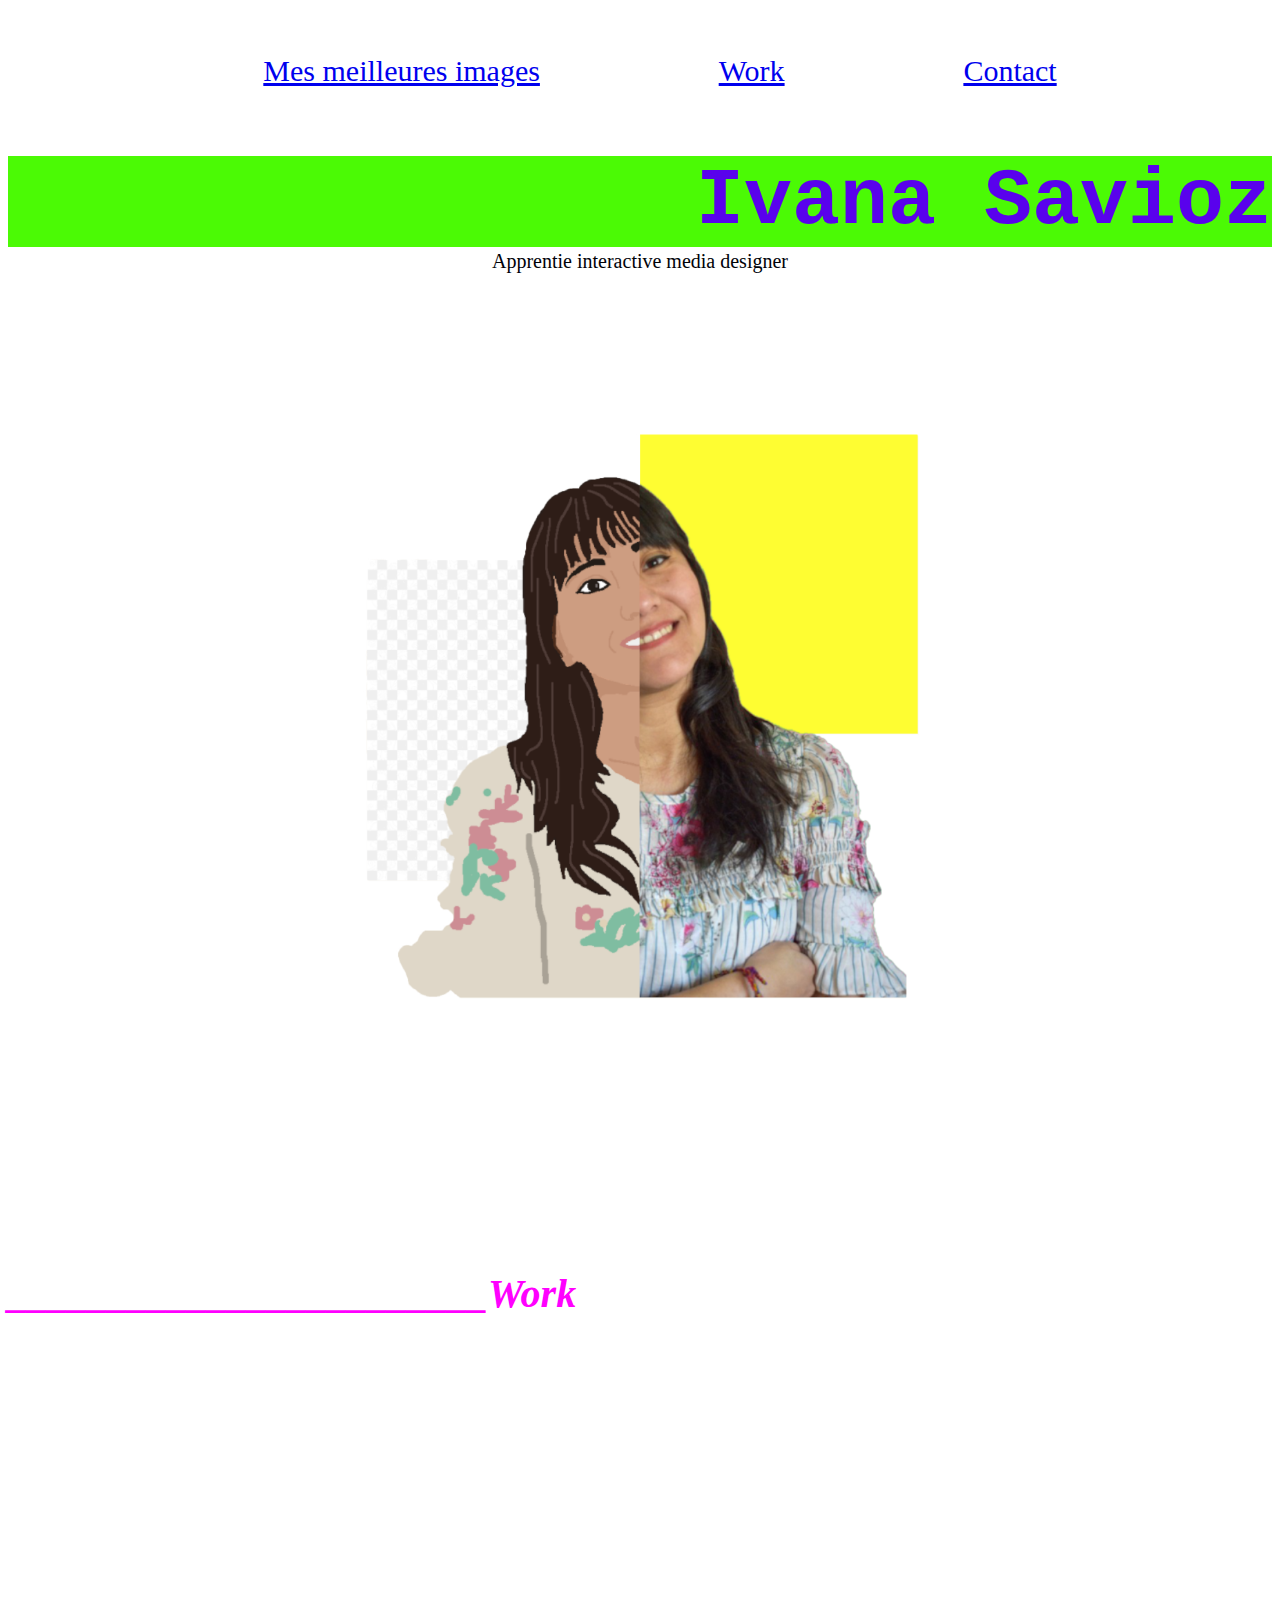
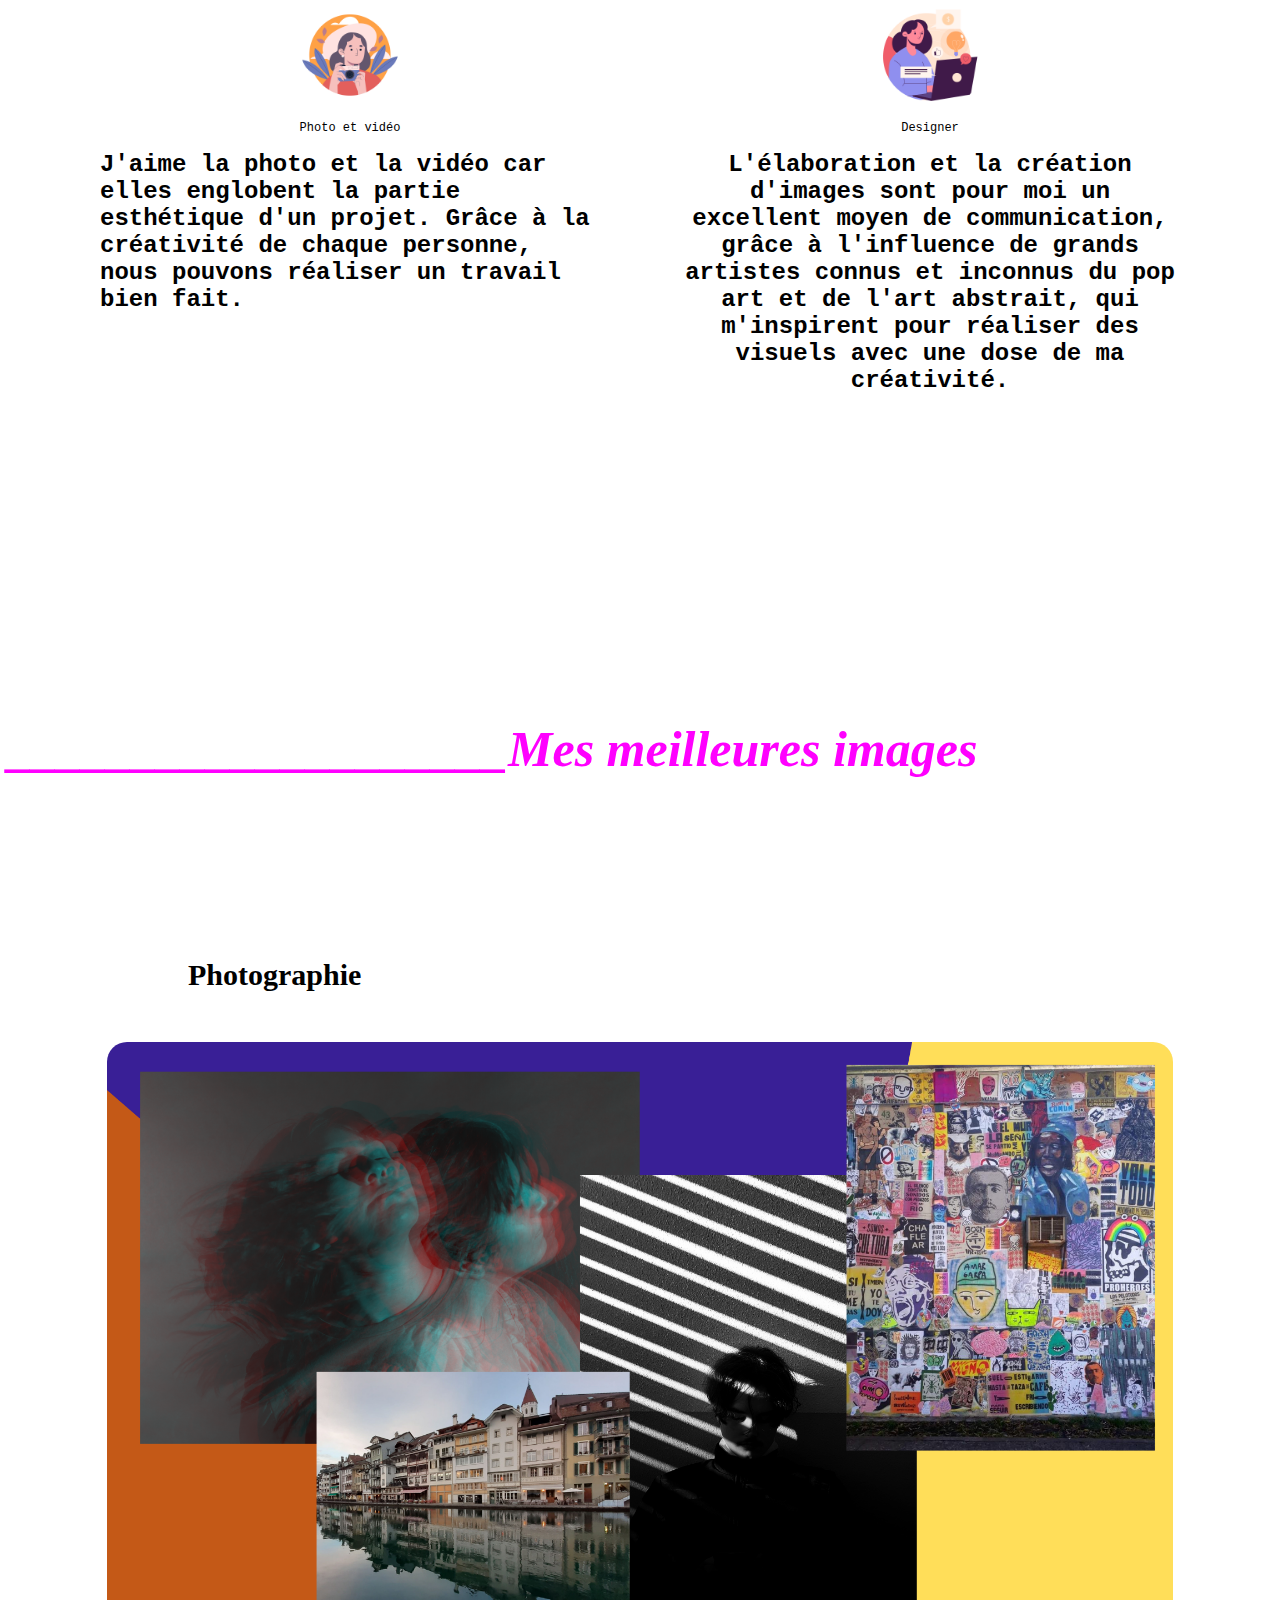
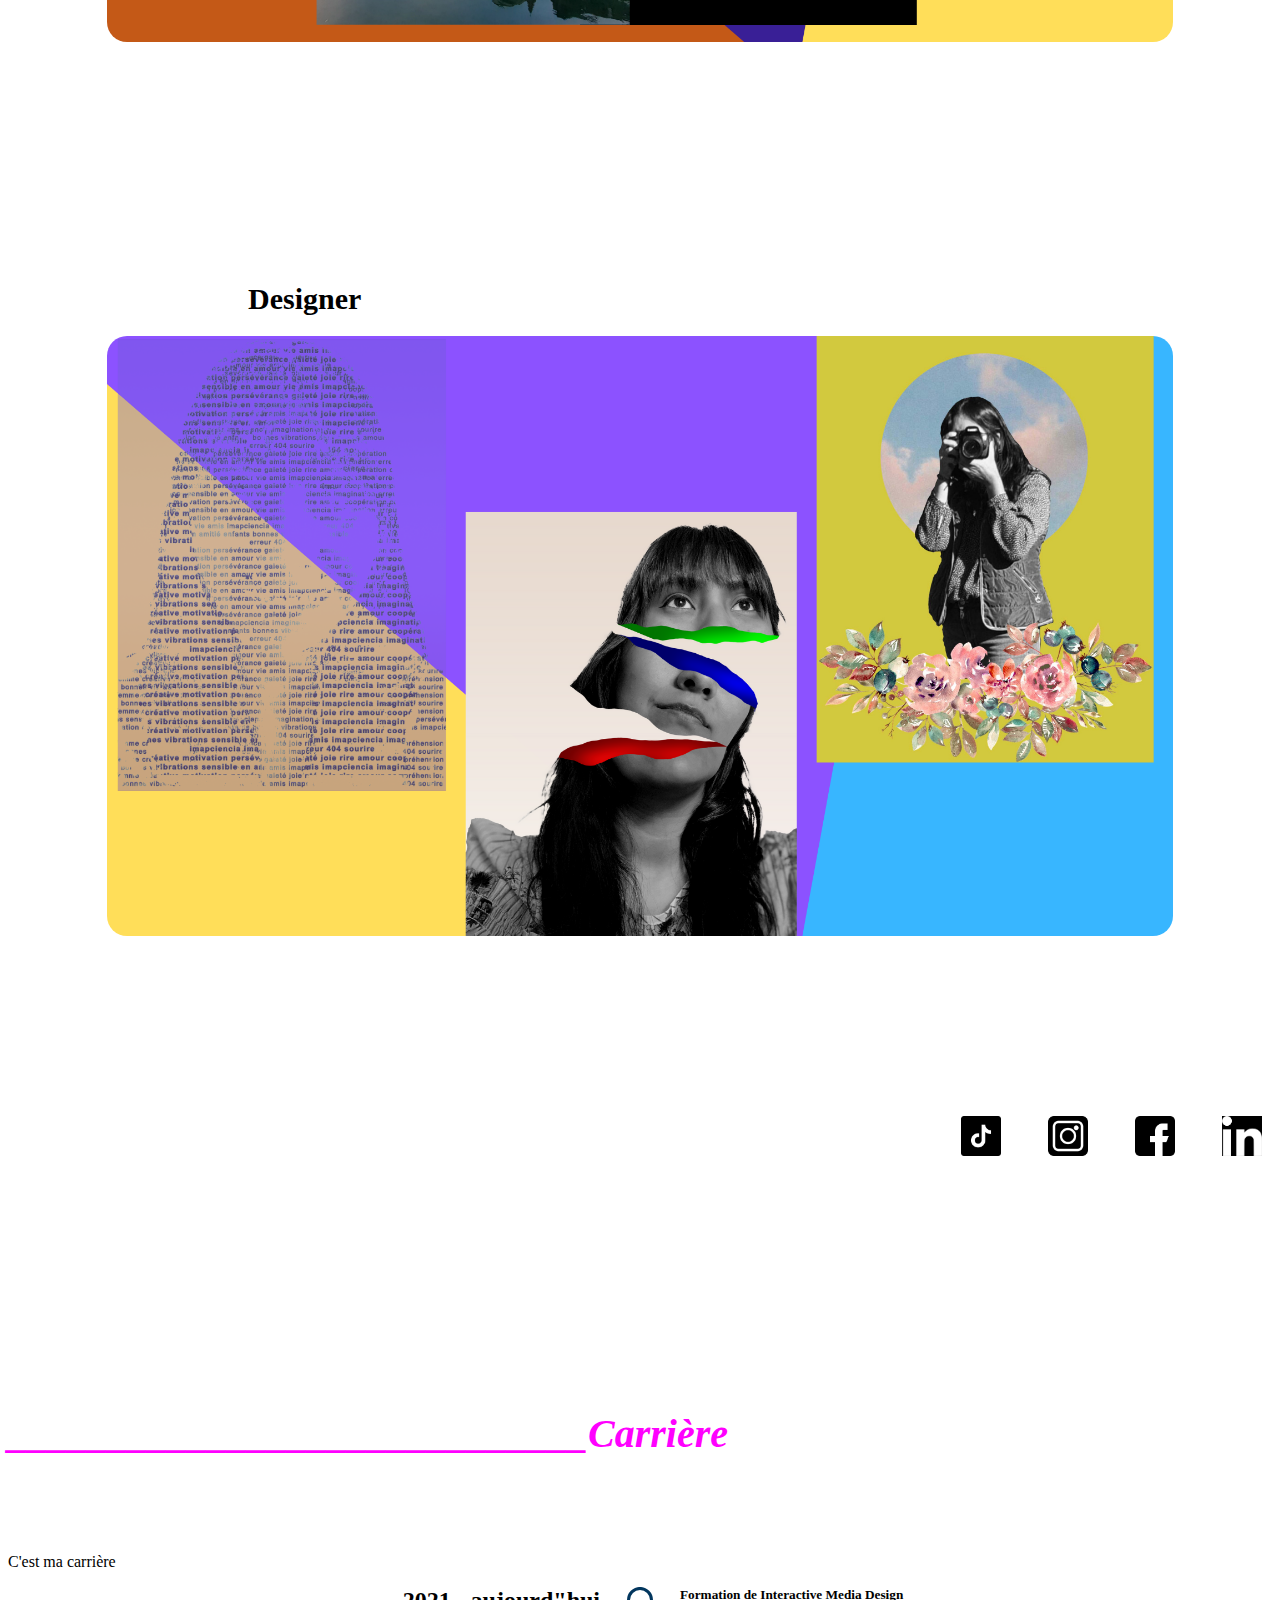
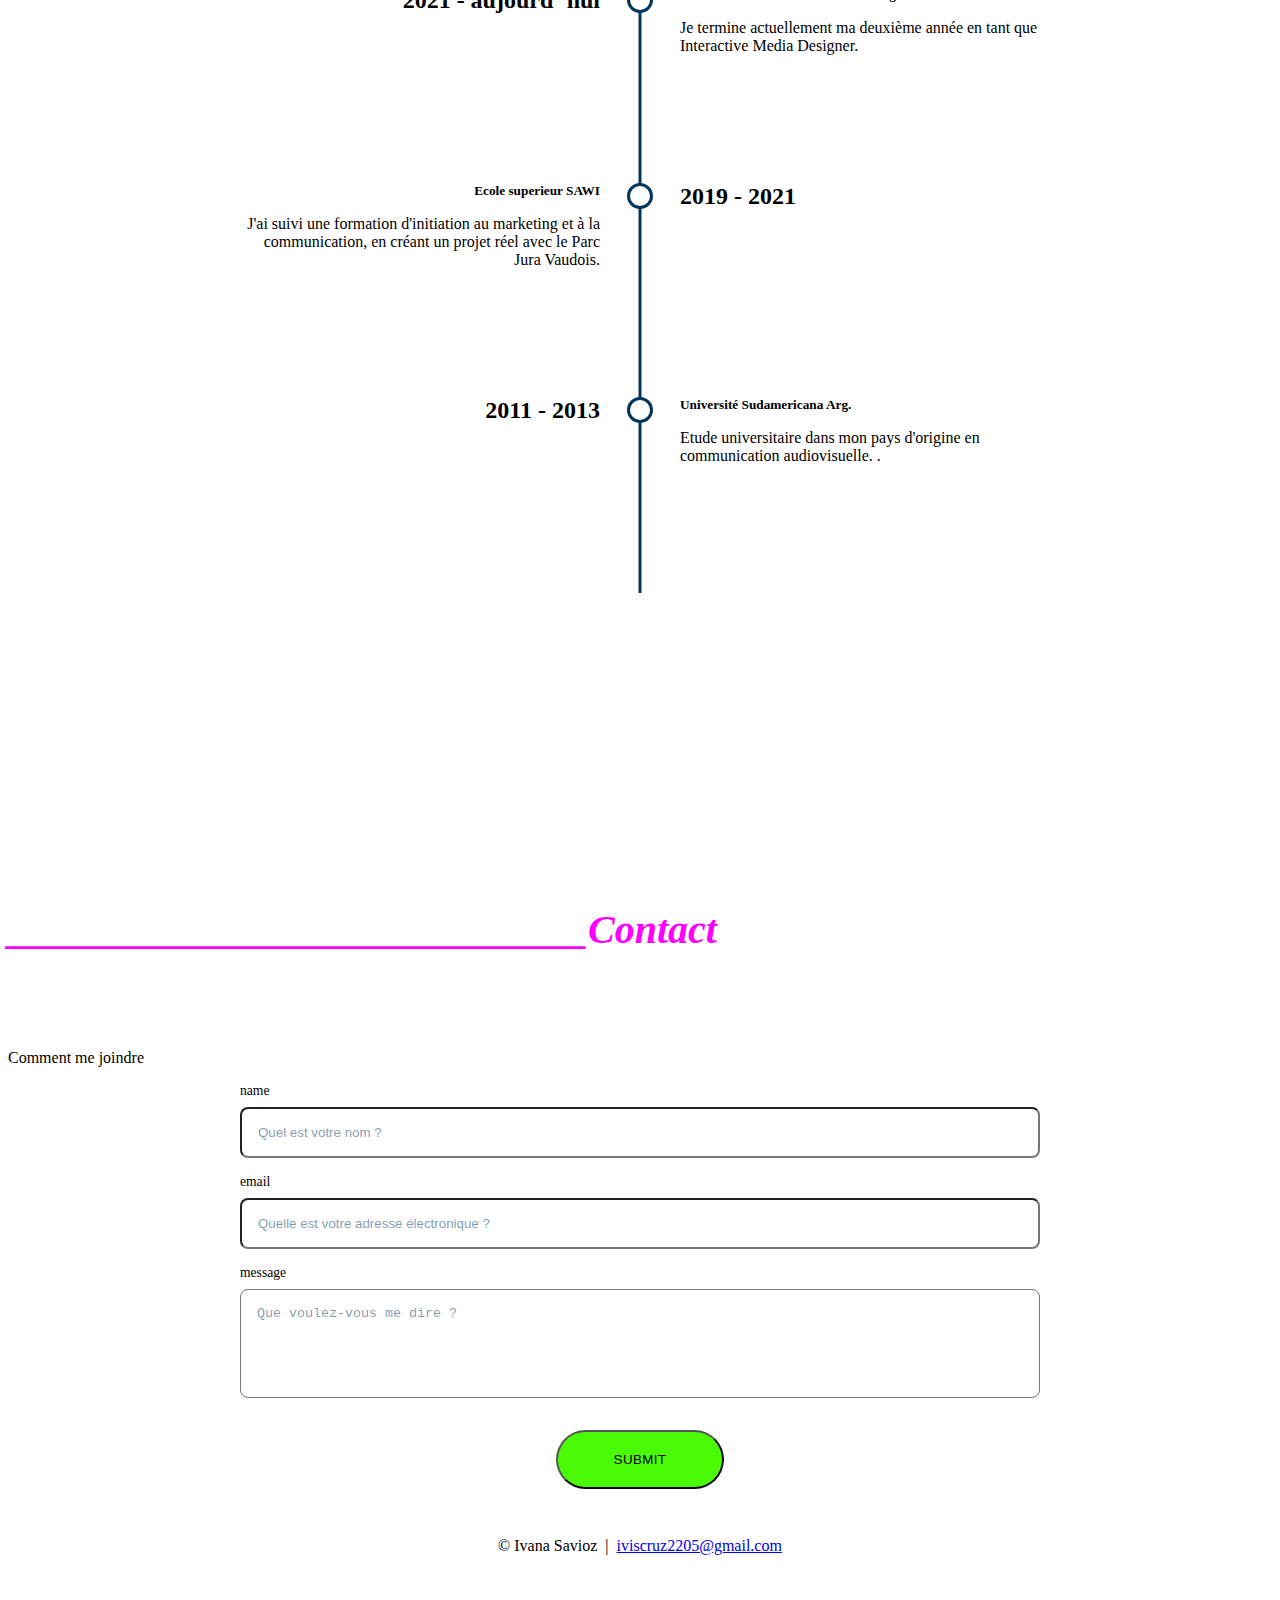
==== commit e4a8c9aa: "Organiser" ====
--- a/index.html
+++ b/index.html
@@ -27,13 +27,13 @@
 </header>
 
   <div class="about_text">
-     <h1 class="titre">Ivana Savioz</h1>
-     <h2 class="soustitre">Apprentie interactive media designer </h2>
+    <h1 class="titre">Ivana Savioz</h1>
+    <h2 class="soustitre">Apprentie interactive media designer </h2>
   </div>
 
   <main>
     <div class="about_image">
-      <img src="img/ivanaweb.webp" alt="" height="600">
+      <img src="img/ivanaweb.webp" alt="Le visage d'Ivana Savioz, qui regarde devant elle avec un sourire subtil, une image mi-illustration, mi-photographie. " height="600">
     </div>
   <section id="work">
     <div class="mywork">
@@ -41,7 +41,7 @@
     </div>
     <div class="Work_group">
     <div class="work_text">
-      <img src="img/touristique.webp" alt="Ivana Savioz" height="100">
+      <img src="img/touristique.webp" alt="Ilustration de une personne avec un appareil photo dans le main" height="100">
       <p>Photo et vidéo</p>
       <h1 class="description">J'aime la photo et la vidéo car elles englobent
         la partie esthétique d'un projet. Grâce à la créativité de chaque
@@ -50,7 +50,7 @@
     </div>
 
     <div class="work_text">
-    <img src="img/surveillance.webp" alt="Ivana Savioz" height="100">
+    <img src="img/surveillance.webp" alt="Une femme avec son ordinator en train de regarde les resseaux sociaux" height="100">
     <p>Designer</p>
     <h1 class="des2">L'élaboration et la création d'images sont pour moi un excellent moyen de communication,
       grâce à l'influence de grands artistes connus et inconnus
@@ -59,97 +59,91 @@
     </h1>
   </div>
 
-  </section>
-     <section id="best_image">
-      <h3 class="work_label">____________________Mes meilleures images</h3>
-      <h4 >Photographie</h4>
-       <div class="pho">
-        <img class="rounded" src="img/phph.webp" alt="Ivana Savioz" height="600">
-      </div>
-    <h5 class="des">Designer</h5>
-     <div class="pho">
-    <img  class="rounded" src="img/mydesign.webp" alt="Ivana Savioz" height="600">
-     </div>
+</section>
+  <section id="best_image">
+    <h3 class="work_label">____________________Mes meilleures images</h3>
+    <h4 >Photographie</h4>
+  <div class="pho">
+    <img class="rounded" src="img/phph.webp" alt="Diferent photo dans un collage, des creations prope. photo d'un lac avec le reflet de un chateux, ainsi qu'un mural de grafitis" height="600">
+  </div>
+   <h5 class="des">Designer</h5>
+  <div class="pho">
+   <img  class="rounded" src="img/mydesign.webp" alt="Design des visage, avec de letres, la tête coupè et une avec en train de faire une photo " height="600">
+  </div>
  </section>
 
       <!-- Zone principale pour toutes les sections -->
-      <section id="about">
-        <div class="about_content">
-          <div class="about_social">
-            <a href="https://www.tiktok.com/@madame.apprentie">
-              <img src="img/tic-tac.webp" alt="tiktok"  height="40">
-            </a>
-            <a href="https://www.instagram.com/madame.apprentie">
-              <img src="img/instagram.webp" alt="instagram" height="40">
-            </a>
-            <a href="https://www.facebook.com/ivana.cruz.182/">
-              <img src="img/facebook.webp" height="40" alt="face">
-            </a>
-            <a href="https://www.linkedin.com/in/ivana-cruz-savioz/">
-              <img src="img/Linkedin.webp" height="40" alt="face">
-            </a>
-          </div>
-        </div>
-      </section>
+ <section id="about">
+  <div class="about_content">
+    <div class="about_social">
+     <a href="https://www.tiktok.com/@madame.apprentie">
+       <img src="img/tic-tac.webp" alt="tiktok"  height="40">
+      </a>
+     <a href="https://www.instagram.com/madame.apprentie">
+       <img src="img/instagram.webp" alt="instagram" height="40">
+     </a>
+     <a href="https://www.facebook.com/ivana.cruz.182/">
+       <img src="img/facebook.webp" alt="faceboock" height="40">
+     </a>
+     <a href="https://www.linkedin.com/in/ivana-cruz-savioz/">
+      <img src="img/Linkedin.webp" height="40" alt="Linkedin">
+    </a>
+  </div>
+ </section>
 
-<section id="career">
-        <div class="section_title">
-          <h3>_____________________________Carrière</h3>
-          <p class="section_subtitle">C'est ma carrière</p>
-        </div>
-        <div class="career_group">
-          <div class="career_item">
-            <span class="career_date">2021 - aujourd"hui</span>
-            <div class="career_timeline"></div>
-            <div class="career_text">
-              <h5>Formation de Interactive Media Design</h5>
-              <p> Je termine actuellement ma deuxième année en tant que Interactive Media Designer. </p>
-            </div>
-          </div>
-          <div class="career_item">
-            <span class="career_date">2019 - 2021</span>
-            <div class="career_timeline"></div>
-            <div class="career_text">
-              <h5>Ecole superieur SAWI</h5>
-              <p> J'ai suivi une formation d'initiation au marketing et à la communication,
-                en créant un projet réel avec le Parc Jura Vaudois.</p>
-            </div>
-          </div>
-          <div class="career_item">
-            <span class="career_date">2011 - 2013</span>
-            <div class="career_timeline"></div>
-            <div class="career_text">
-              <h5>Université Sudamericana Arg.</h5>
-              <p> Etude universitaire dans mon pays d'origine
-                en communication audiovisuelle. .</p>
-            </div>
-          </div>
-        </div>
-      </section>
+ <section id="career">
+  <div class="section_title">
+    <h3>_____________________________Carrière</h3>
+     <p class="section_subtitle">C'est ma carrière</p>
+  </div>
+  <div class="career_group">
+    <div class="career_item">
+      <span class="career_date">2021 - aujourd"hui</span>
+    <div class="career_timeline"></div>
+    <div class="career_text">
+      <h5>Formation de Interactive Media Design</h5>
+      <p> Je termine actuellement ma deuxième année en tant que Interactive Media Designer. </p>
+    </div>
+  </div>
+  <div class="career_item">
+    <span class="career_date">2019 - 2021</span>
+  <div class="career_timeline"></div>
+  <div class="career_text">
+    <h5>Ecole superieur SAWI</h5>
+    <p> J'ai suivi une formation d'initiation au marketing et à la communication, en créant un projet réel avec le Parc Jura Vaudois.</p>
+  </div>
+  </div>
+    <div class="career_item">
+    <span class="career_date">2011 - 2013</span>
+    <div class="career_timeline"></div>
+    <div class="career_text">
+    <h5>Université Sudamericana Arg.</h5>
+    <p> Etude universitaire dans mon pays d'origine  en communication audiovisuelle. .</p>
+      </div>
+    </div>
+  </div>
+ </section>
 
-    <section id="contact">
-        <div class="block_with_background">
-          <div class="section_title">
-            <h3>_____________________________Contact</h3>
-            <p class="section_subtitle">Comment me joindre</p>
-          </div>
-          <form class="form" action="monscript.php" role="form" method="post">
-            <label for="name">name</label>
-            <input type="text" class="form_input" id="name" name="name" placeholder="Quel est votre nom ?" required>
+ <section id="contact">
+   <div class="block_with_background">
+   <div class="section_title">
+     <h3>_____________________________Contact</h3>
+     <p class="section_subtitle">Comment me joindre</p>
+  </div>
+    <form class="form" action="monscript.php" role="form" method="post">
+    <label for="name">name</label>
+    <input type="text" class="form_input" id="name" name="name" placeholder="Quel est votre nom ?" required>
+    <label for="email">email</label>
+    <input type="email" class="form_input" id="email" name="_replyto" placeholder="Quelle est votre adresse électronique ?" required>
+    <label for="message">message</label>
+    <textarea class="form_input" rows="5" id="message" name="message" placeholder="Que voulez-vous me dire ? " required></textarea>
+    <input type="hidden" name="_subject" id="email-subject" value="Nouvelle demande via portfolio">
+    <button class="form_submit" value="submit" type="submit">Submit</button>
+    </form>
+  </div>
+ </section>
 
-            <label for="email">email</label>
-            <input type="email" class="form_input" id="email" name="_replyto" placeholder="Quelle est votre adresse électronique ?" required>
-
-            <label for="message">message</label>
-            <textarea class="form_input" rows="5" id="message" name="message" placeholder="Que voulez-vous me dire ? " required></textarea>
-
-            <input type="hidden" name="_subject" id="email-subject" value="Nouvelle demande via portfolio">
-            <button class="form_submit" value="submit" type="submit">Submit</button>
-          </form>
-        </div>
-      </section>
-
-      </main>
+ </main>
     <footer>
       &copy; Ivana Savioz &nbsp;|&nbsp; <a href="iviscruz2205@gmail.com">iviscruz2205@gmail.com</a>
     </footer>
--- a/css/style.css
+++ b/css/style.css
@@ -35,6 +35,7 @@
   font-size: 40px;
   margin-top: 250px;
   color: magenta;
+  margin-bottom: 96px;
 }
 
 .Work_group{
@@ -56,8 +57,8 @@
 h4{
  display:flex;
  font-size: 30px;
- margin-top: 95px;
- margin-block: 118px;
+ margin: 6em;
+ margin-bottom: 0em;
 }
 
 ul{
@@ -123,7 +124,8 @@
 .des{
   display:flex;
   font-size: 30px;
-  margin-inline: 1168px;
+  margin: 8em;
+  margin-bottom: -1em;
 }
 
 #contact {
@@ -167,6 +169,7 @@
 
 .work_text{
   width: 500px;
+  margin-top: 16em;
 }
 
 #work{
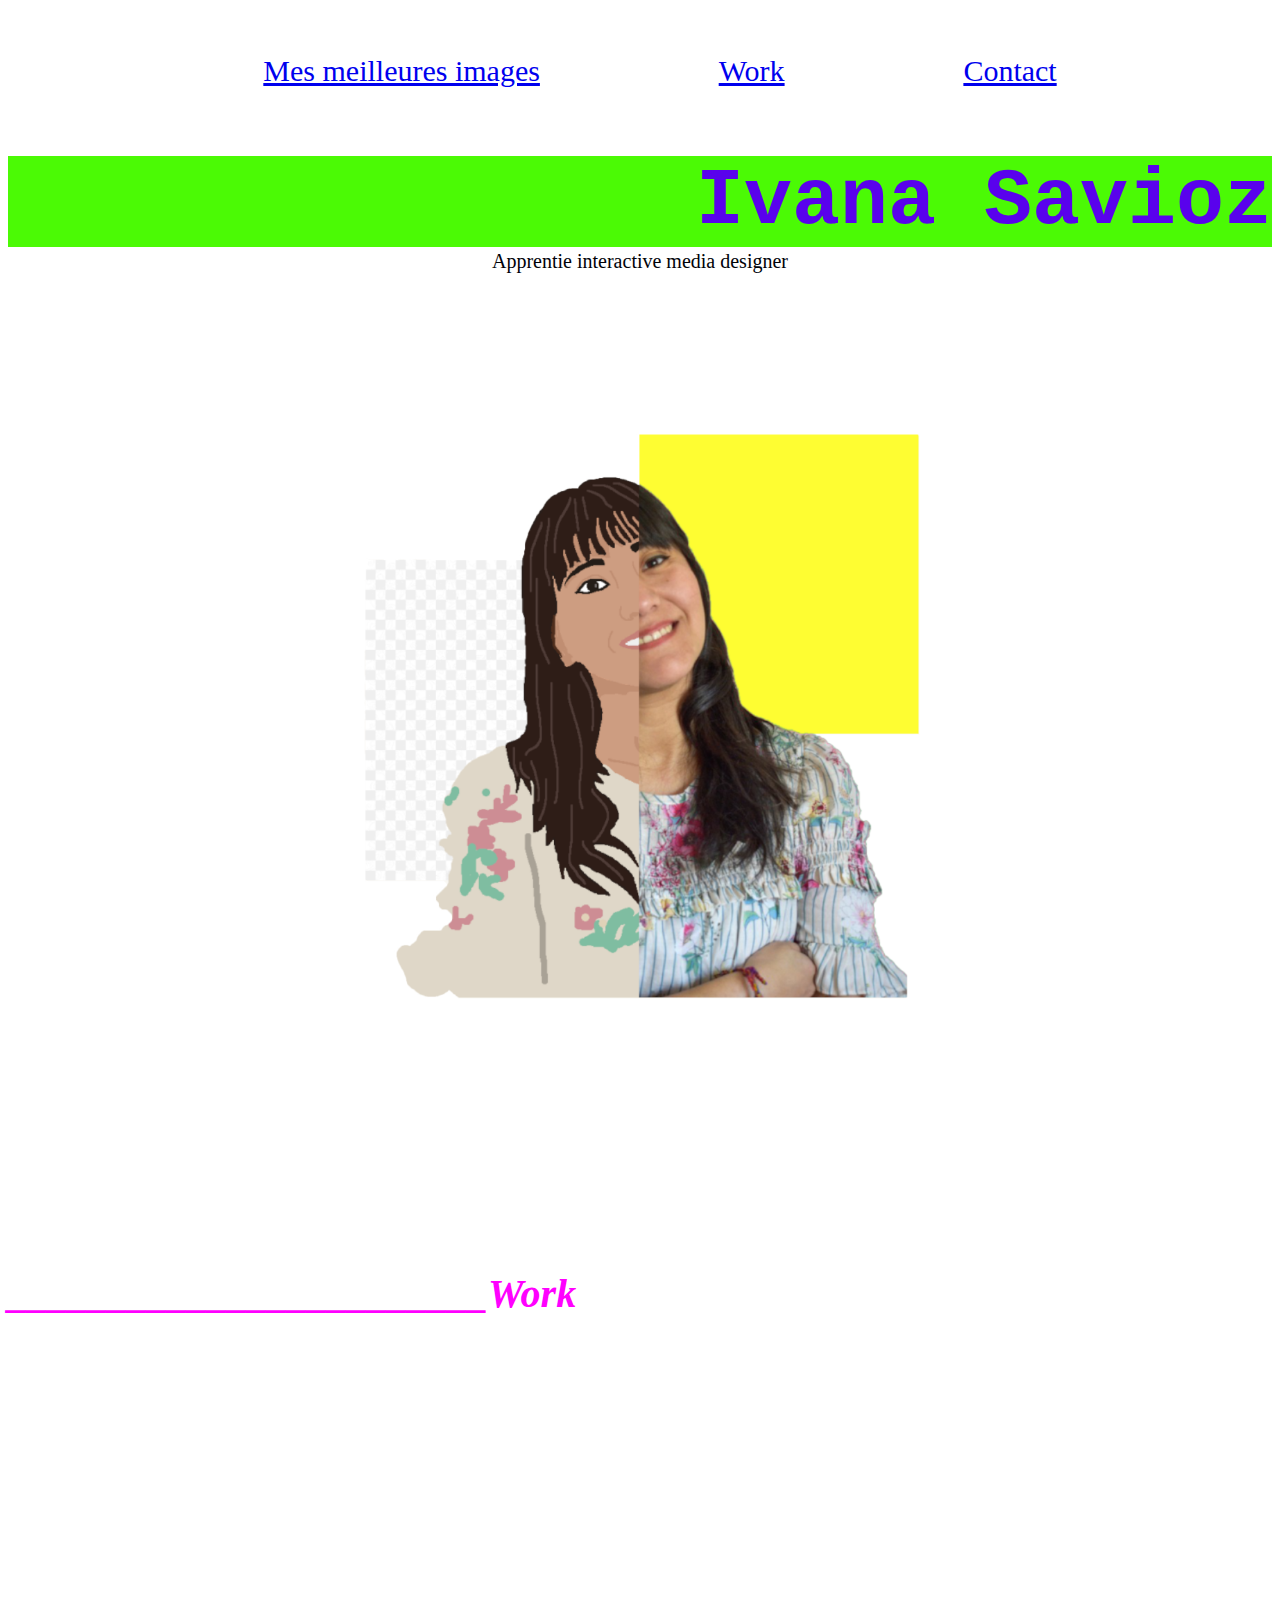
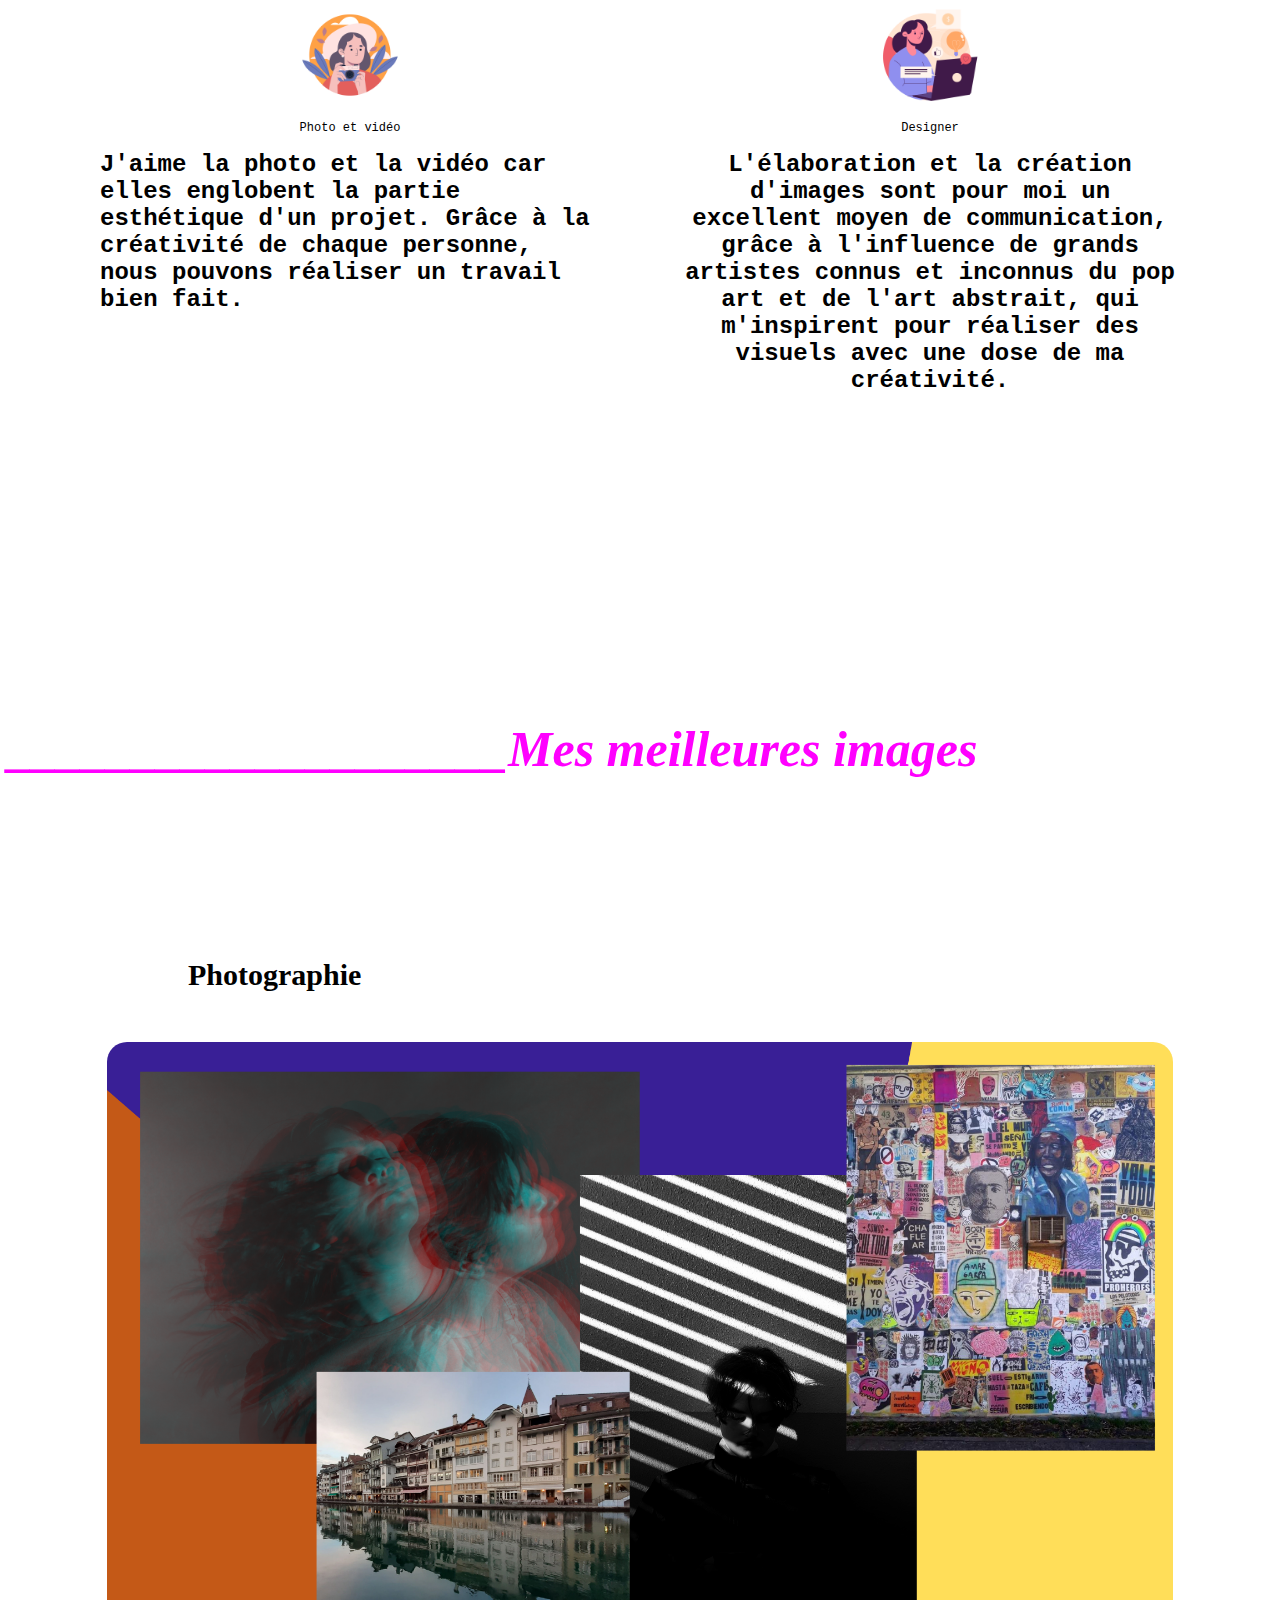
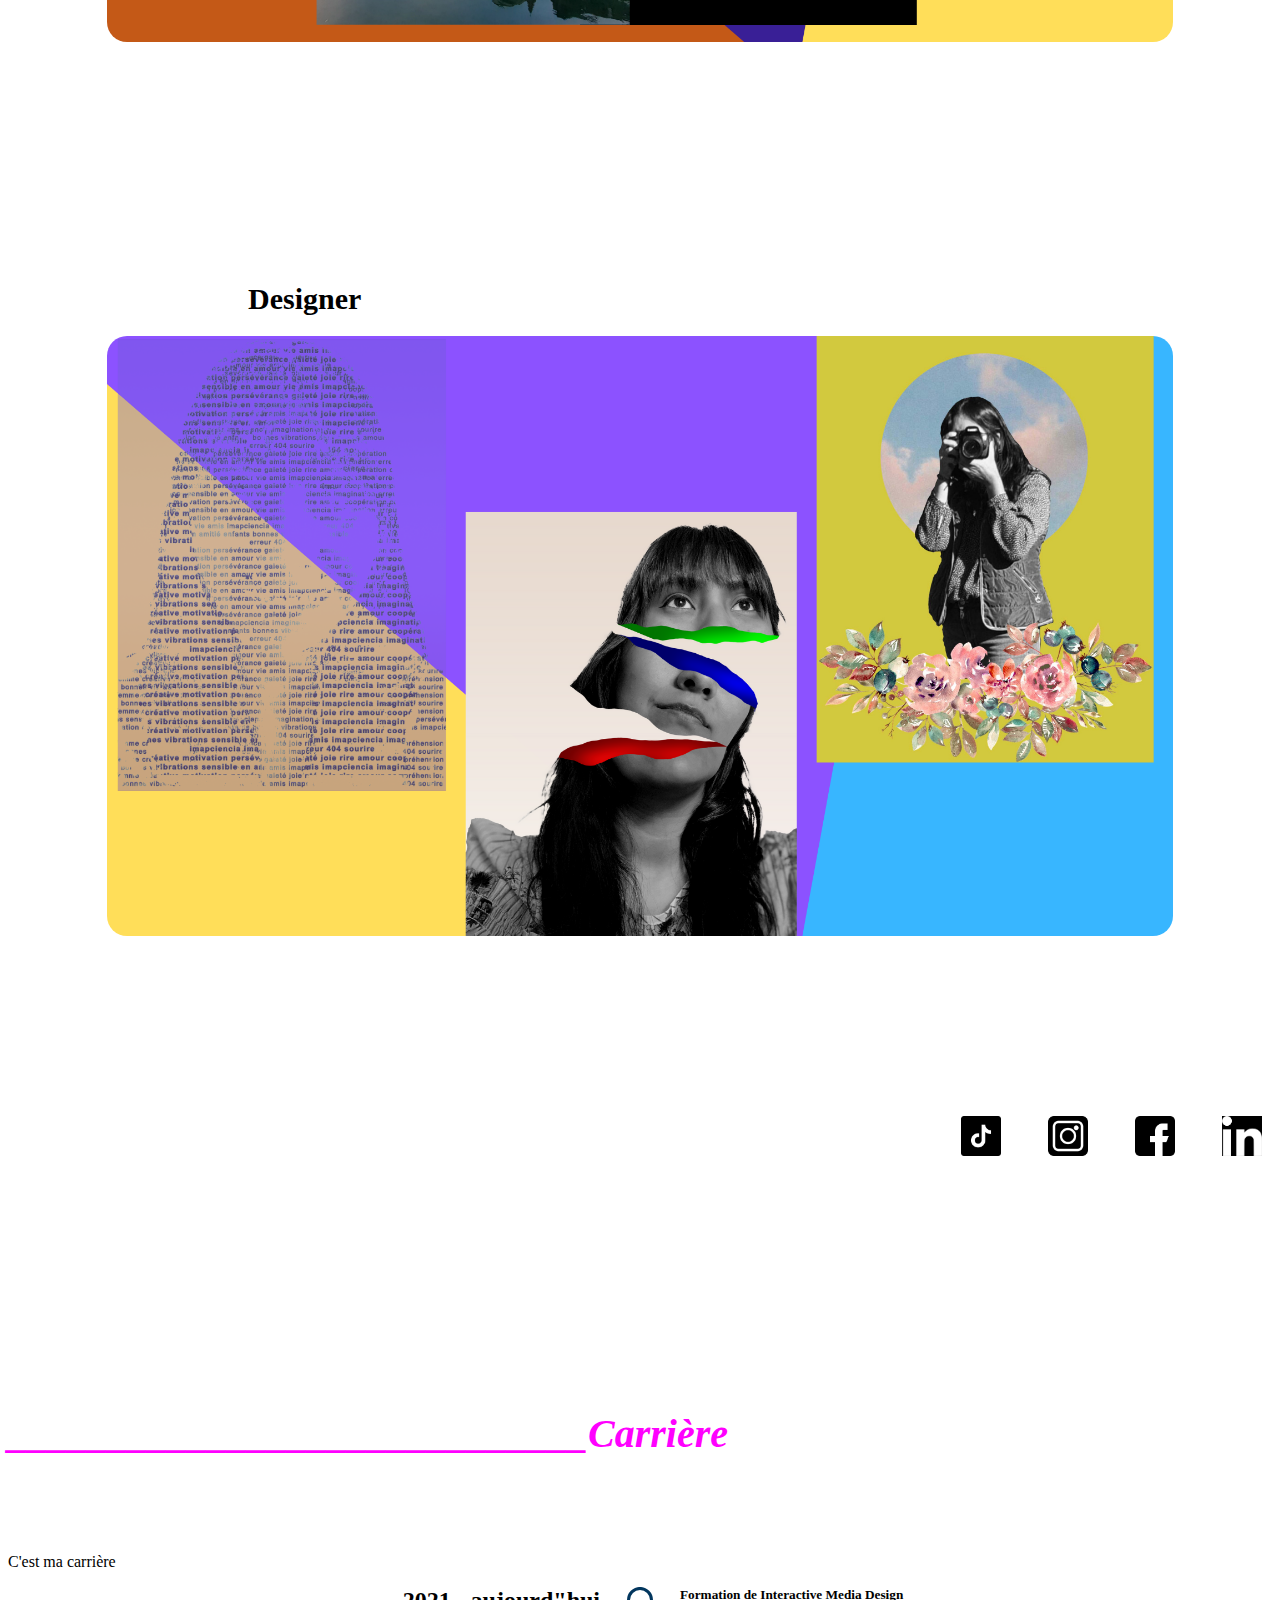
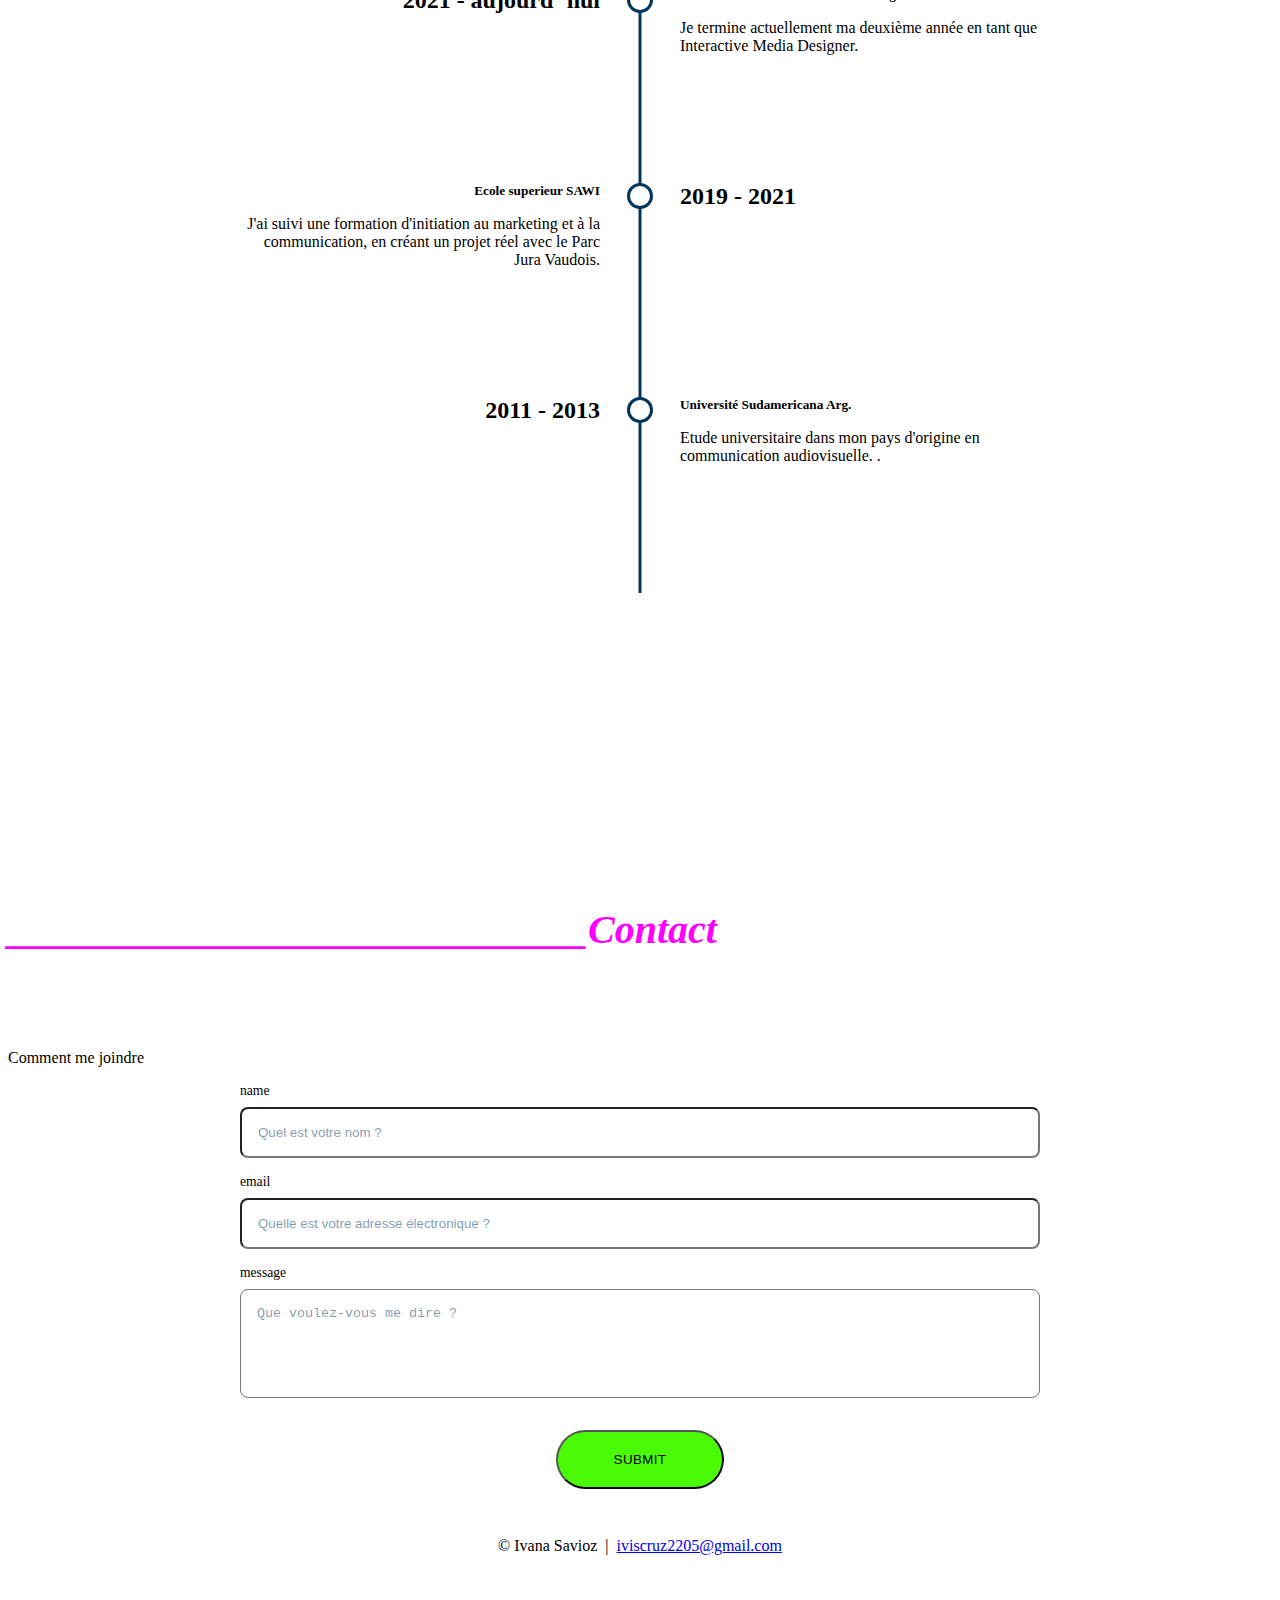
==== commit e4bddc67: "lazyload" ====
--- a/index.html
+++ b/index.html
@@ -33,7 +33,7 @@
 
   <main>
     <div class="about_image">
-      <img src="img/ivanaweb.webp" alt="Le visage d'Ivana Savioz, qui regarde devant elle avec un sourire subtil, une image mi-illustration, mi-photographie. " height="600">
+      <img src="img/ivanaweb.webp" alt="Le visage d'Ivana Savioz, qui regarde devant elle avec un sourire subtil, une image mi-illustration, mi-photographie. " width="670" height="600">
     </div>
   <section id="work">
     <div class="mywork">
@@ -41,7 +41,7 @@
     </div>
     <div class="Work_group">
     <div class="work_text">
-      <img src="img/touristique.webp" alt="Ilustration de une personne avec un appareil photo dans le main" height="100">
+      <img src="img/touristique.webp" alt="Ilustration de une personne avec un appareil photo dans le main" width="100" height="100">
       <p>Photo et vidéo</p>
       <h1 class="description">J'aime la photo et la vidéo car elles englobent
         la partie esthétique d'un projet. Grâce à la créativité de chaque
@@ -50,7 +50,7 @@
     </div>
 
     <div class="work_text">
-    <img src="img/surveillance.webp" alt="Une femme avec son ordinator en train de regarde les resseaux sociaux" height="100">
+    <img src="img/surveillance.webp" alt="Une femme avec son ordinator en train de regarde les resseaux sociaux" width="100" height="100">
     <p>Designer</p>
     <h1 class="des2">L'élaboration et la création d'images sont pour moi un excellent moyen de communication,
       grâce à l'influence de grands artistes connus et inconnus
@@ -64,11 +64,11 @@
     <h3 class="work_label">____________________Mes meilleures images</h3>
     <h4 >Photographie</h4>
   <div class="pho">
-    <img class="rounded" src="img/phph.webp" alt="Diferent photo dans un collage, des creations prope. photo d'un lac avec le reflet de un chateux, ainsi qu'un mural de grafitis" height="600">
+    <img class="rounded" src="img/phph.webp" alt="Diferent photo dans un collage, des creations prope. photo d'un lac avec le reflet de un chateux, ainsi qu'un mural de grafitis" width="1200" height="600">
   </div>
    <h5 class="des">Designer</h5>
   <div class="pho">
-   <img  class="rounded" src="img/mydesign.webp" alt="Design des visage, avec de letres, la tête coupè et une avec en train de faire une photo " height="600">
+   <img  class="rounded" src="img/mydesign.webp" alt="Design des visage, avec de letres, la tête coupè et une avec en train de faire une photo " width="1200" height="600">
   </div>
  </section>
 
@@ -77,16 +77,16 @@
   <div class="about_content">
     <div class="about_social">
      <a href="https://www.tiktok.com/@madame.apprentie">
-       <img src="img/tic-tac.webp" alt="tiktok"  height="40">
+       <img src="img/tic-tac.webp" alt="tiktok" width="40"  height="40">
       </a>
      <a href="https://www.instagram.com/madame.apprentie">
-       <img src="img/instagram.webp" alt="instagram" height="40">
+       <img src="img/instagram.webp" alt="instagram" width="40" height="40">
      </a>
      <a href="https://www.facebook.com/ivana.cruz.182/">
-       <img src="img/facebook.webp" alt="faceboock" height="40">
+       <img src="img/facebook.webp" alt="faceboock"width="40"  height="40">
      </a>
      <a href="https://www.linkedin.com/in/ivana-cruz-savioz/">
-      <img src="img/Linkedin.webp" height="40" alt="Linkedin">
+      <img src="img/Linkedin.webp" width="40" height="40" alt="Linkedin">
     </a>
   </div>
  </section>
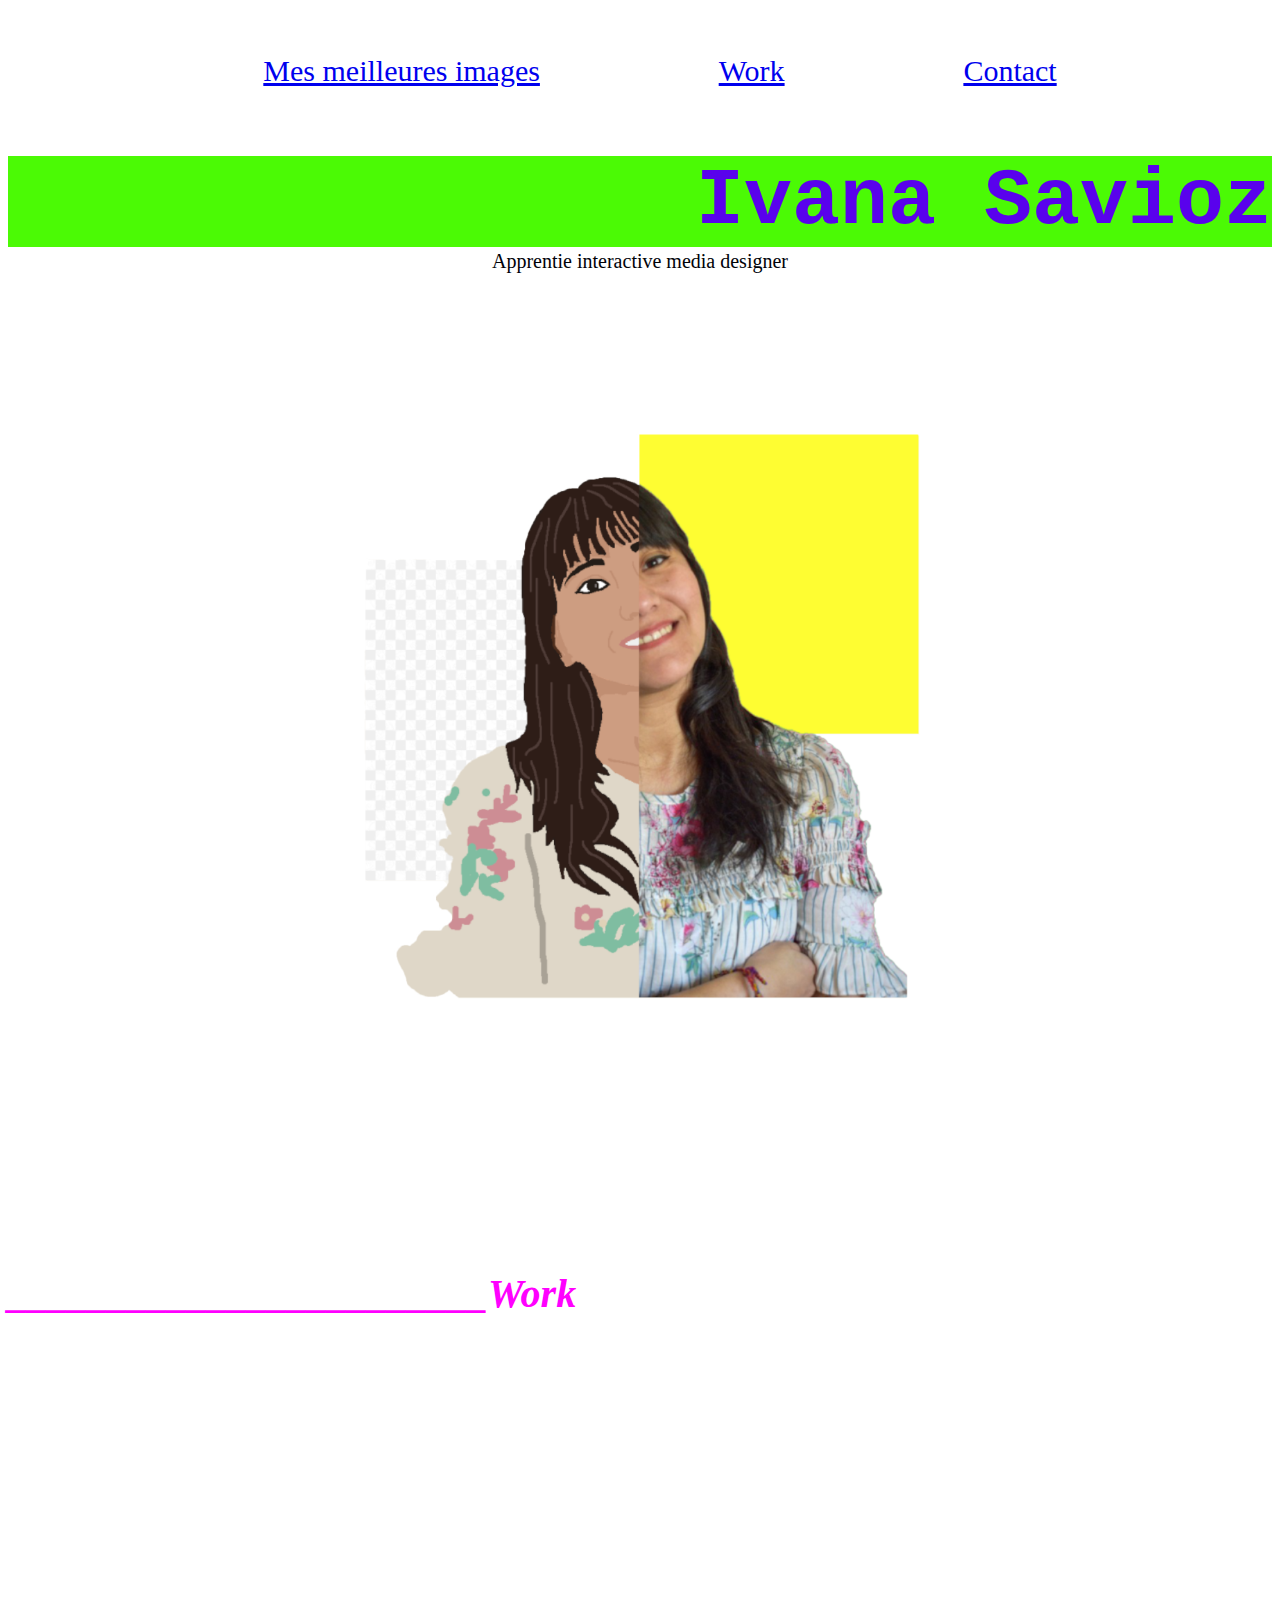
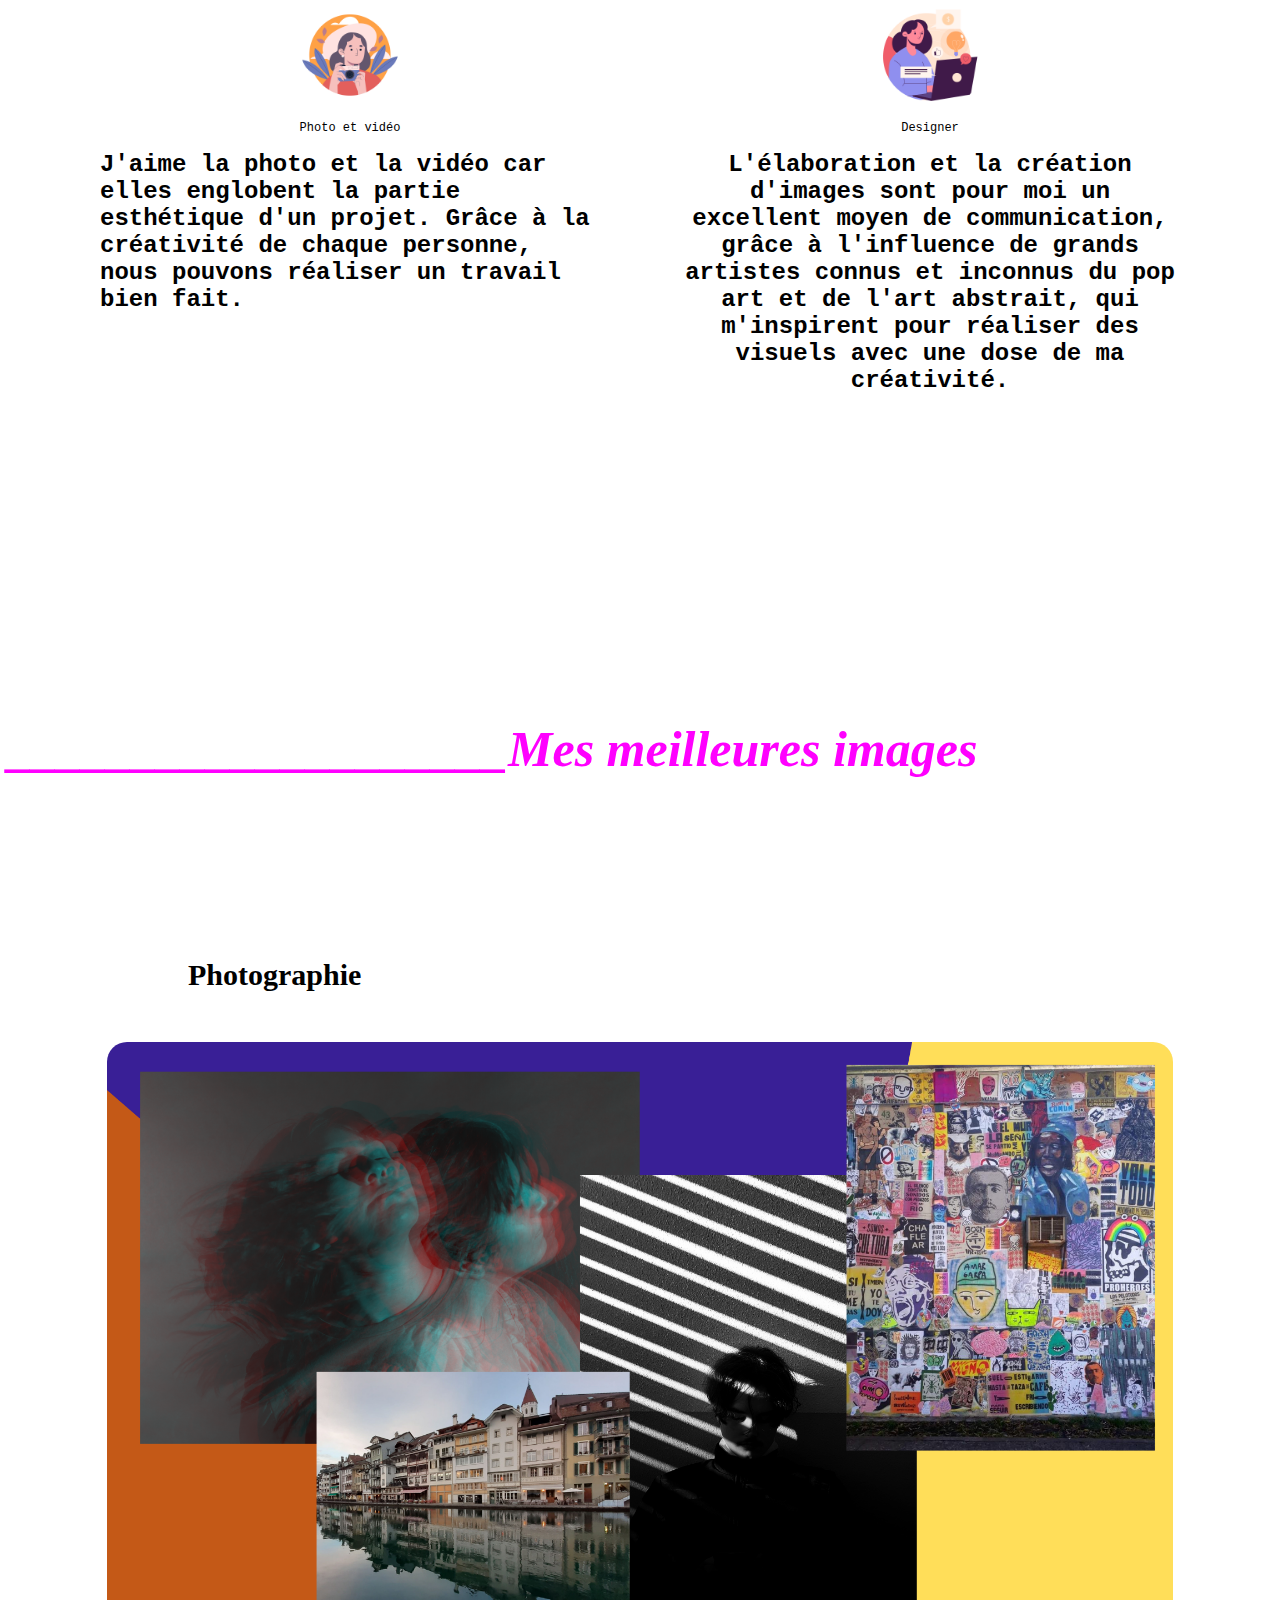
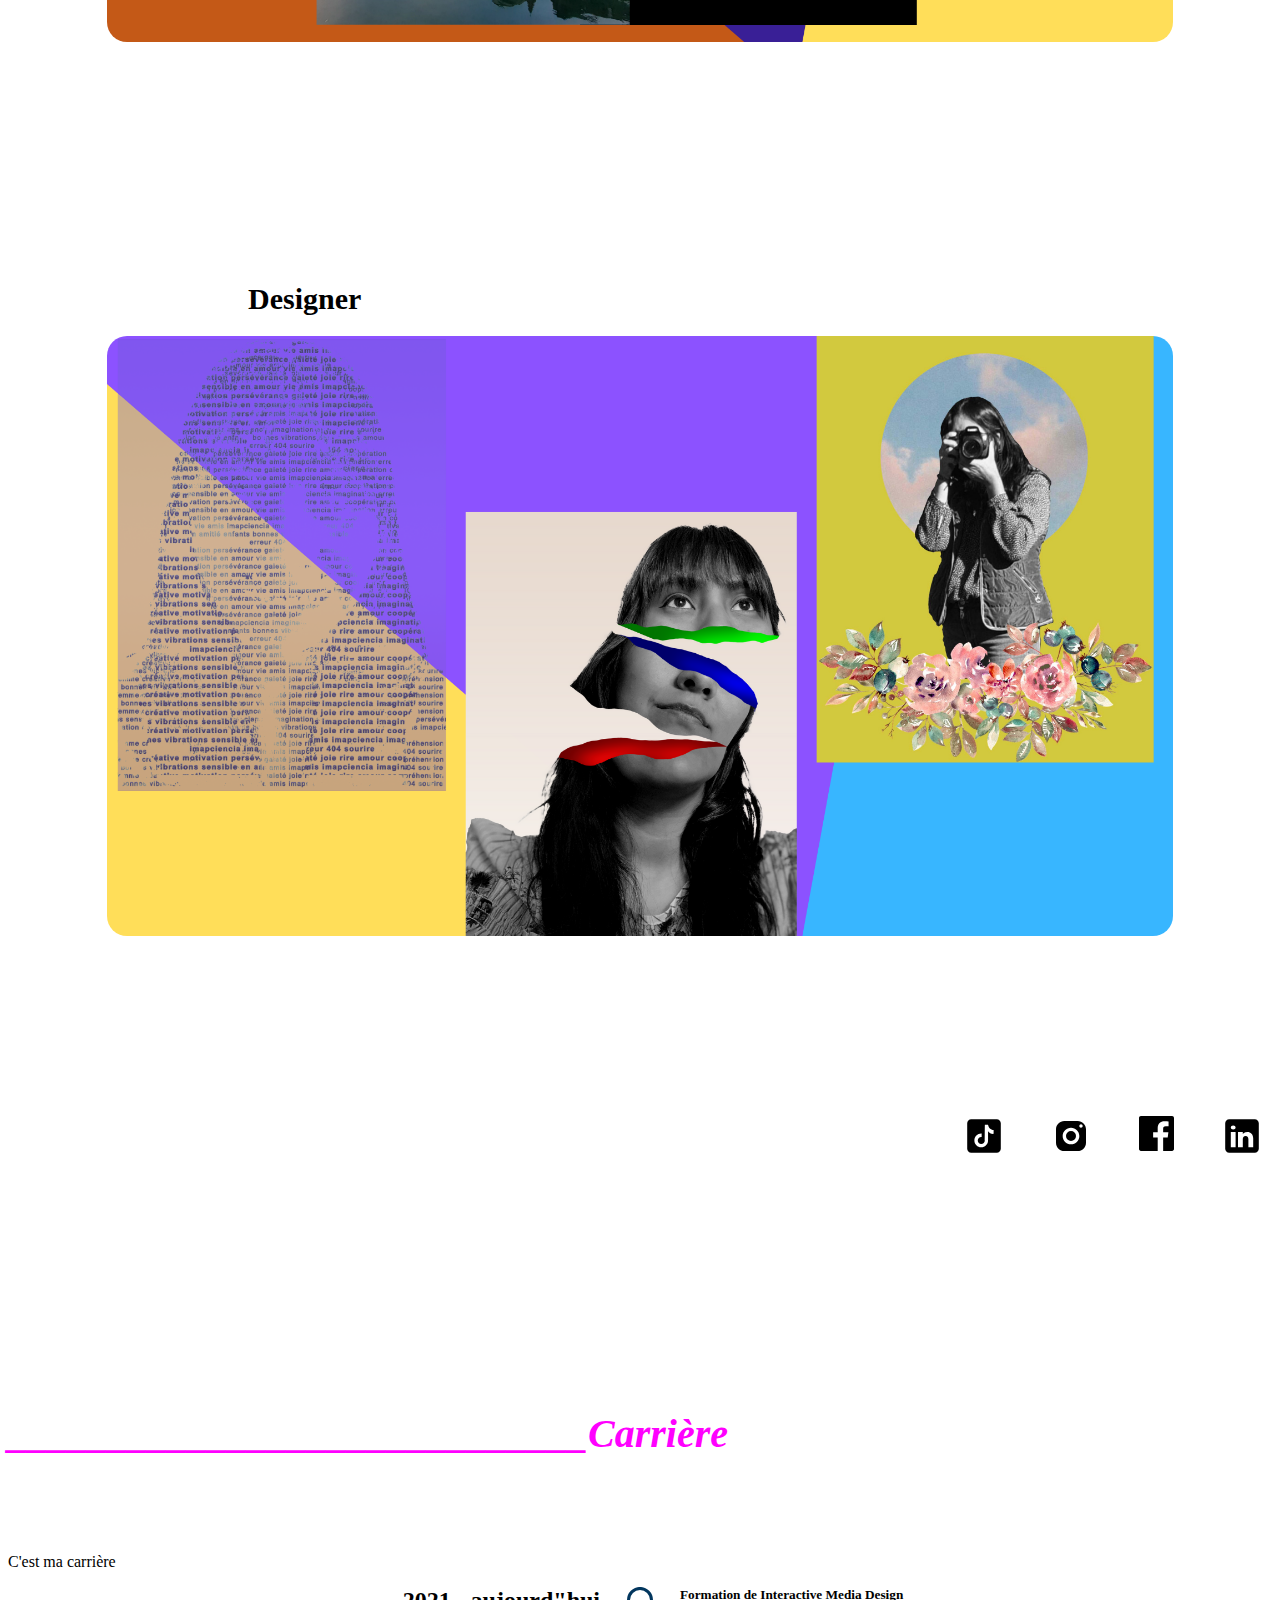
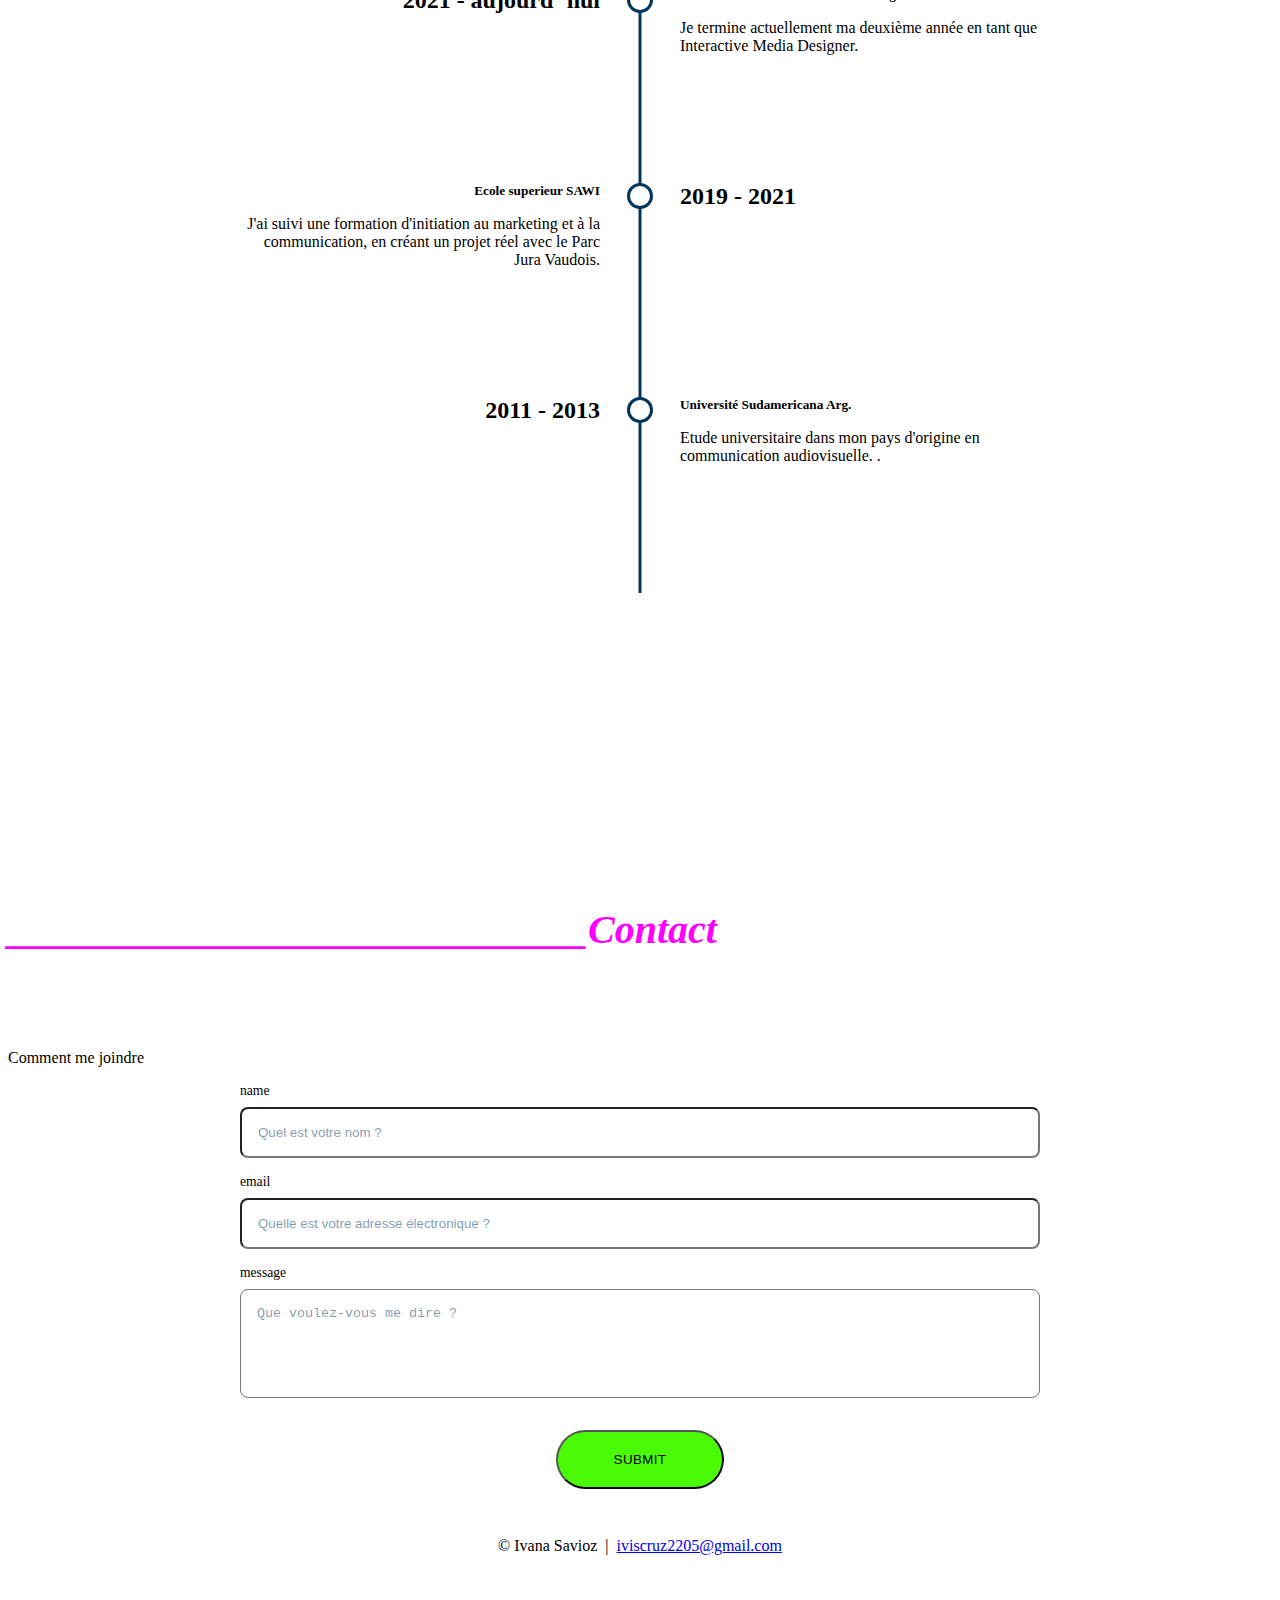
==== commit ebfa6558: "Effacer" ====
--- a/index.html
+++ b/index.html
@@ -77,16 +77,16 @@
   <div class="about_content">
     <div class="about_social">
      <a href="https://www.tiktok.com/@madame.apprentie">
-       <img src="img/tic-tac.webp" alt="tiktok" width="40"  height="40">
+       <img src="img/icons8-tik-tok.svg" alt="tiktok" width="40"  height="40">
       </a>
      <a href="https://www.instagram.com/madame.apprentie">
-       <img src="img/instagram.webp" alt="instagram" width="40" height="40">
+       <img src="img/icons8-instagram.svg" alt="instagram" width="40" height="40">
      </a>
      <a href="https://www.facebook.com/ivana.cruz.182/">
-       <img src="img/facebook.webp" alt="faceboock"width="40"  height="40">
+       <img src="img/iconmonstr-facebook-6.svg" alt="faceboock"width="37"  height="35">
      </a>
      <a href="https://www.linkedin.com/in/ivana-cruz-savioz/">
-      <img src="img/Linkedin.webp" width="40" height="40" alt="Linkedin">
+      <img src="img/icons8-linked-in.svg" width="40" height="40" alt="Linkedin">
     </a>
   </div>
  </section>
